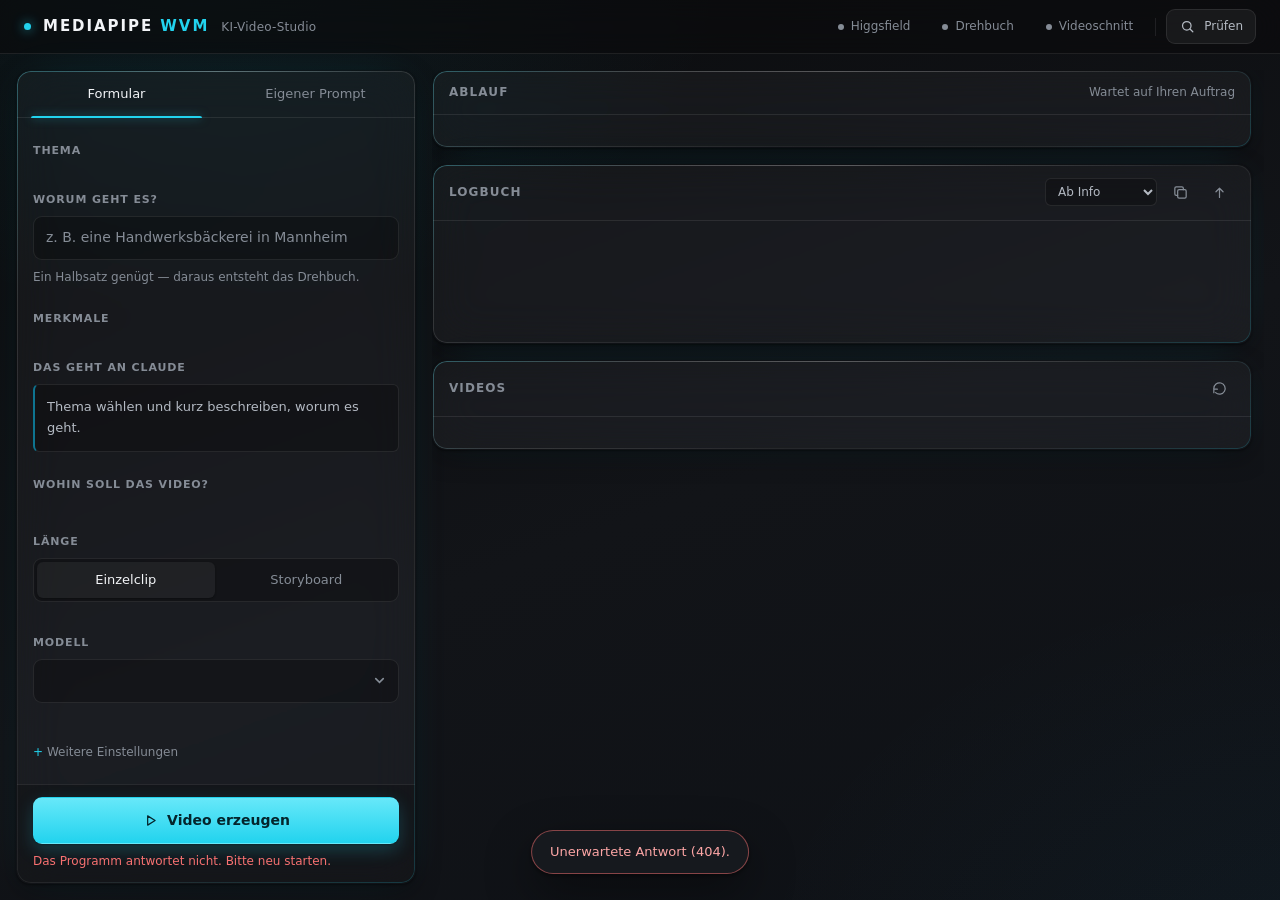
==== templates/index.html @ 17331c41 "Startbild kommt am Videomodell an, Hochformat bleibt Hochformat Der zweite Kundenlauf brach ab, weil" ====
<!doctype html>
<html lang="de">
<head>
<meta charset="utf-8">
<meta name="viewport" content="width=device-width, initial-scale=1">
<title>MEDIAPIPE WVM — KI-Video-Studio</title>
<link rel="stylesheet" href="/static/css/app.css">
</head>
<body>

<!-- Iconsatz: ein Set, einheitliche Strichstärke, 24×24. Inline eingebettet, damit
     keine einzige Datei von außen nachgeladen werden muss. -->
<svg width="0" height="0" style="position:absolute" aria-hidden="true" focusable="false">
  <defs>
    <g id="i-briefing"><path d="M7 4h7l5 5v11a1 1 0 0 1-1 1H7a1 1 0 0 1-1-1V5a1 1 0 0 1 1-1Z"/><path d="M14 4v5h5"/><path d="M9 13h6M9 17h4"/></g>
    <g id="i-claude"><path d="M12 3.5 13.9 9l5.6 1.9-5.6 1.9L12 18.4l-1.9-5.6L4.5 10.9 10.1 9 12 3.5Z"/><path d="M18.5 4.5v3M20 6h-3"/></g>
    <g id="i-bild"><rect x="3.5" y="5" width="17" height="14" rx="2"/><circle cx="9" cy="10" r="1.6"/><path d="m4 17 4.5-4.2a1.6 1.6 0 0 1 2.2 0L15 17"/><path d="m13.5 14.5 1.8-1.7a1.6 1.6 0 0 1 2.2 0L20 15"/></g>
    <g id="i-film"><rect x="3" y="5" width="18" height="14" rx="2"/><path d="M8 5v14M16 5v14M3 12h18M3 8.5h5M3 15.5h5M16 8.5h5M16 15.5h5"/></g>
    <g id="i-ausgabe"><path d="M4 7.5A1.5 1.5 0 0 1 5.5 6h4l2 2.5h7A1.5 1.5 0 0 1 20 10v7.5a1.5 1.5 0 0 1-1.5 1.5h-13A1.5 1.5 0 0 1 4 17.5v-10Z"/><path d="m10 13.5 1.8 1.8 3.4-3.6"/></g>
    <g id="i-play"><path d="M8 5.5v13l10.5-6.5L8 5.5Z"/></g>
    <g id="i-pfeil"><path d="M5 12h13M13 7l5 5-5 5"/></g>
    <g id="i-download"><path d="M12 4v10M8 11l4 4 4-4M5 19h14"/></g>
    <g id="i-ordner"><path d="M4 7.5A1.5 1.5 0 0 1 5.5 6h4l2 2.5h7A1.5 1.5 0 0 1 20 10v7.5a1.5 1.5 0 0 1-1.5 1.5h-13A1.5 1.5 0 0 1 4 17.5v-10Z"/></g>
    <g id="i-muell"><path d="M5 7h14M10 7V5.5A1.5 1.5 0 0 1 11.5 4h1A1.5 1.5 0 0 1 14 5.5V7"/><path d="M6.5 7 7.4 19a1.5 1.5 0 0 0 1.5 1.4h6.2a1.5 1.5 0 0 0 1.5-1.4L17.5 7"/><path d="M10.5 11v5M13.5 11v5"/></g>
    <g id="i-stift"><path d="M4 20h4L19 9a2.1 2.1 0 0 0-3-3L5 17v3Z"/><path d="m14.5 7.5 2 2"/></g>
    <g id="i-stopp"><rect x="6.5" y="6.5" width="11" height="11" rx="1.6"/></g>
    <g id="i-lupe"><circle cx="11" cy="11" r="6"/><path d="m15.5 15.5 4 4"/></g>
    <g id="i-haken"><path d="m5 12.5 4.5 4.5L19 7"/></g>
    <g id="i-kopieren"><rect x="8" y="8" width="12" height="12" rx="2"/><path d="M16 8V6a2 2 0 0 0-2-2H6a2 2 0 0 0-2 2v8a2 2 0 0 0 2 2h2"/></g>
    <g id="i-neu"><path d="M4 12a8 8 0 1 1 2.5 5.8"/><path d="M4 18v-5h5"/></g>
    <g id="i-schliessen"><path d="m7 7 10 10M17 7 7 17"/></g>
    <g id="i-schluessel"><circle cx="8" cy="12" r="4"/><path d="M12 12h8M17.5 12v3M20 12v2.5"/></g>
  </defs>
</svg>

<header class="kopf">
  <div class="kopf-marke">
    <span class="kopf-punkt" aria-hidden="true"></span>
    <h1>MEDIAPIPE <span>WVM</span></h1>
    <span class="kopf-untertitel">KI-Video-Studio</span>
  </div>
  <div class="kopf-status">
    <button class="lampe" id="lampe-higgsfield" type="button">
      <span class="lampe-punkt"></span><span id="lampe-higgsfield-text">Higgsfield</span>
    </button>
    <button class="lampe" id="lampe-claude" type="button">
      <span class="lampe-punkt"></span>Drehbuch
    </button>
    <button class="lampe" id="lampe-ffmpeg" type="button">
      <span class="lampe-punkt"></span>Videoschnitt
    </button>
    <span class="kopf-trenner" aria-hidden="true"></span>
    <button class="knopf knopf-leise knopf-abo" id="btn-abo" type="button" hidden>
      <svg class="icon" viewBox="0 0 24 24"><use href="#i-schluessel"/></svg>
      <span id="abo-text">Abo verbinden</span>
    </button>
    <button class="knopf knopf-leise" id="btn-selbsttest" type="button">
      <svg class="icon" viewBox="0 0 24 24"><use href="#i-lupe"/></svg>Prüfen
    </button>
    <button class="knopf knopf-leise knopf-aktualisierung" id="btn-aktualisierung"
            type="button" data-zustand="unbekannt" hidden>
      <svg class="icon" viewBox="0 0 24 24"><use href="#i-neu"/></svg>
      <span id="aktualisierung-text">Update</span>
    </button>
  </div>
</header>

<main class="raster">

  <!-- ══ Links: Briefing ══════════════════════════════════════════════════ -->
  <section class="spalte-links" aria-label="Briefing">
    <div class="glas glas-hoch">
      <div class="reiter" role="tablist" aria-label="Eingabeart">
        <button class="reiter-knopf ist-an" id="reiter-formular" role="tab"
                aria-selected="true" aria-controls="feld-formular">Formular</button>
        <button class="reiter-knopf" id="reiter-frei" role="tab"
                aria-selected="false" aria-controls="feld-frei">Eigener Prompt</button>
      </div>

      <div class="rollbereich">

        <!-- ── Formular ── -->
        <div id="feld-formular" role="tabpanel" aria-labelledby="reiter-formular">
          <fieldset class="feldgruppe">
            <legend>Thema</legend>
            <div class="themen" id="themen" role="radiogroup" aria-label="Thema"></div>
          </fieldset>

          <fieldset class="feldgruppe">
            <legend><label for="betreff">Worum geht es?</label></legend>
            <input type="text" id="betreff" class="eingabe" autocomplete="off"
                   placeholder="z. B. eine Handwerksbäckerei in Mannheim">
            <p class="hinweis">Ein Halbsatz genügt — daraus entsteht das Drehbuch.</p>
          </fieldset>

          <div id="zusatzfelder"></div>

          <fieldset class="feldgruppe">
            <legend>Merkmale</legend>
            <div id="argumentgruppen"></div>
          </fieldset>

          <fieldset class="feldgruppe">
            <legend>Das geht an Claude</legend>
            <p class="vorschau" id="briefing-vorschau">Thema wählen und kurz beschreiben,
              worum es geht.</p>
          </fieldset>
        </div>

        <!-- ── Eigener Prompt ── -->
        <div id="feld-frei" role="tabpanel" aria-labelledby="reiter-frei" hidden>
          <fieldset class="feldgruppe">
            <legend><label for="freitext">Ihr Prompt</label></legend>
            <textarea id="freitext" class="eingabe eingabe-flaeche" rows="10"
              placeholder="Beschreiben Sie die Szene so genau wie möglich — Motiv, Licht, Kamera, Stimmung."></textarea>
            <p class="hinweis"><span id="freitext-zaehler">0</span> Zeichen</p>
          </fieldset>

          <fieldset class="feldgruppe">
            <label class="schalter">
              <input type="checkbox" id="woertlich">
              <span class="schalter-spur"><span class="schalter-knauf"></span></span>
              <span class="schalter-text">Wörtlich verwenden
                <em>Ohne Häkchen arbeitet Claude Ihren Prompt zu einem Profi-Prompt aus.</em></span>
            </label>
          </fieldset>
        </div>

        <!-- ── Gemeinsame Einstellungen ── -->
        <fieldset class="feldgruppe">
          <legend>Wohin soll das Video?</legend>
          <div class="ziele" id="ziele" role="radiogroup" aria-label="Zielplattform"></div>
          <p class="hinweis" id="ziel-hinweis"></p>
        </fieldset>

        <fieldset class="feldgruppe">
          <legend>Länge</legend>
          <div class="segment" role="radiogroup" aria-label="Art des Videos">
            <button class="segment-knopf ist-an" type="button" data-laenge="einzel"
                    role="radio" aria-checked="true">Einzelclip</button>
            <button class="segment-knopf" type="button" data-laenge="story"
                    role="radio" aria-checked="false">Storyboard</button>
          </div>
          <div id="story-regler" hidden>
            <label class="regler-zeile" for="szenen">
              <span>Szenen</span><output id="szenen-wert">5</output>
            </label>
            <input type="range" id="szenen" min="2" max="12" value="5" class="regler">
          </div>
          <p class="hinweis" id="laenge-hinweis"></p>
        </fieldset>

        <fieldset class="feldgruppe">
          <legend><label for="videomodell">Modell</label></legend>
          <select id="videomodell" class="eingabe"></select>
          <p class="hinweis" id="modell-hinweis"></p>
        </fieldset>

        <details class="mehr">
          <summary>Weitere Einstellungen</summary>
          <fieldset class="feldgruppe">
            <legend><label for="verhaeltnis">Bildformat</label></legend>
            <select id="verhaeltnis" class="eingabe">
              <option value="16:9">16:9 — Breitbild</option>
              <option value="9:16">9:16 — Hochformat</option>
              <option value="1:1">1:1 — Quadrat</option>
              <option value="4:3">4:3</option>
              <option value="3:4">3:4</option>
            </select>
          </fieldset>
          <fieldset class="feldgruppe">
            <legend><label for="clipdauer">Sekunden je Szene</label></legend>
            <select id="clipdauer" class="eingabe"></select>
          </fieldset>
          <fieldset class="feldgruppe">
            <legend>Direkt mit erzeugen</legend>
            <div class="haken-reihe" id="formatwahl"></div>
            <p class="hinweis">Alles Übrige lässt sich später per Klick nachziehen.</p>
          </fieldset>
          <fieldset class="feldgruppe">
            <label class="schalter">
              <input type="checkbox" id="weich" checked>
              <span class="schalter-spur"><span class="schalter-knauf"></span></span>
              <span class="schalter-text">Weiche Übergänge
                <em>Szenen ineinander blenden statt hart schneiden.</em></span>
            </label>
          </fieldset>
        </details>
      </div>

      <div class="startleiste">
        <button class="knopf knopf-haupt" id="btn-start" type="button">
          <svg class="icon" viewBox="0 0 24 24"><use href="#i-play"/></svg>
          <span>Video erzeugen</span>
        </button>
        <button class="knopf knopf-abbruch" id="btn-abbruch" type="button" hidden>
          <svg class="icon" viewBox="0 0 24 24"><use href="#i-stopp"/></svg>
          <span>Abbrechen</span>
        </button>
        <p class="startzeile" id="startzeile">Bereit.</p>
        <div class="reihe" id="reihe" hidden></div>
      </div>
    </div>
  </section>

  <!-- ══ Rechts: Ablauf, Logbuch, Videos ══════════════════════════════════ -->
  <section class="spalte-rechts">

    <div class="glas ablauf-glas">
      <div class="glas-kopf">
        <h2>Ablauf</h2>
        <span class="glas-kopf-notiz" id="ablauf-notiz">Wartet auf Ihren Auftrag</span>
      </div>
      <div class="ablauf" id="ablauf"></div>
    </div>

    <div class="glas log-glas" id="log-glas">
      <div class="glas-kopf">
        <h2>Logbuch</h2>
        <div class="glas-kopf-werkzeuge">
          <select id="log-ebene" class="mini-wahl" aria-label="Ebene der Meldungen">
            <option value="">Alles</option>
            <option value="info" selected>Ab Info</option>
            <option value="warnung">Ab Warnung</option>
            <option value="fehler">Nur Fehler</option>
          </select>
          <button class="knopf knopf-mini" id="btn-log-kopieren" type="button"
                  title="Logbuch in die Zwischenablage kopieren">
            <svg class="icon" viewBox="0 0 24 24"><use href="#i-kopieren"/></svg>
          </button>
          <button class="knopf knopf-mini klapp-knopf" id="btn-log-klappen" type="button"
                  aria-expanded="true" title="Logbuch ein- und ausklappen">
            <svg class="icon" viewBox="0 0 24 24"><use href="#i-pfeil"/></svg>
          </button>
        </div>
      </div>
      <ol class="log" id="log" aria-live="polite" aria-relevant="additions"></ol>
    </div>

    <div class="glas biblio-glas">
      <div class="glas-kopf">
        <h2>Videos</h2>
        <div class="glas-kopf-werkzeuge">
          <span class="glas-kopf-notiz" id="biblio-notiz"></span>
          <button class="knopf knopf-mini" id="btn-biblio-neu" type="button"
                  title="Ordner neu einlesen">
            <svg class="icon" viewBox="0 0 24 24"><use href="#i-neu"/></svg>
          </button>
        </div>
      </div>
      <div class="biblio" id="biblio"></div>
    </div>

  </section>
</main>

<dialog class="schau" id="schau">
  <div class="schau-kopf">
    <h3 id="schau-titel">Video</h3>
    <button class="knopf knopf-mini" id="btn-schau-zu" type="button" aria-label="Schließen">
      <svg class="icon" viewBox="0 0 24 24"><use href="#i-schliessen"/></svg>
    </button>
  </div>
  <video id="schau-video" controls playsinline preload="metadata"></video>
  <div class="schau-posting" id="schau-posting" hidden></div>
  <div class="schau-fuss" id="schau-fuss"></div>
</dialog>

<div class="meldung" id="meldung" role="status" aria-live="polite" hidden></div>

<script src="/static/js/kern.js"></script>
<script src="/static/js/formular.js"></script>
<script src="/static/js/ablauf.js"></script>
<script src="/static/js/logbuch.js"></script>
<script src="/static/js/bibliothek.js"></script>
<script src="/static/js/aktualisierung.js"></script>
<script src="/static/js/abo.js"></script>
<script src="/static/js/start.js"></script>
</body>
</html>
---- static/css/app.css ----
/* ═══════════════════════════════════════════════════════════════════════════
   MEDIAPIPE WVM — Gestaltung

   Haltung: ruhig, dunkel, technisch. Eine Akzentfarbe (Cyan), sonst getönte
   Neutralwerte. Der Bildschirm gehört den Videos, nicht der Oberfläche.

   Aufbau
     1  Tokens          alle Werte an einer Stelle
     2  Grundlagen
     3  Bausteine       Knöpfe, Felder, Schalter
     4  Kopfzeile
     5  Raster
     6  Briefing links
     7  Ablauf          Blöcke, Schein, wandernde Punkte
     8  Logbuch
     9  Videos
    10  Fenster & Meldungen
    11  Anpassungen     schmale Fenster, reduzierte Bewegung
   ═══════════════════════════════════════════════════════════════════════════ */

/* ── 1  Tokens ───────────────────────────────────────────────────────────── */
:root {
  /* Flächen — leicht ins Blaue getönt, nie neutrales Grau */
  --grund-0: #0A0B0D;
  --grund-1: #121418;
  --grund-2: #171A1F;

  --glas: rgba(255, 255, 255, .038);
  --glas-hell: rgba(255, 255, 255, .055);
  --rand: rgba(255, 255, 255, .085);
  --rand-hell: rgba(255, 255, 255, .14);

  /* Schrift */
  --text: #F2F4F7;
  --text-2: #B4BAC3;
  --text-3: #858C96;

  /* Akzent und Zustände */
  --akzent: #22D3EE;
  --akzent-2: #67E8F9;
  --akzent-tief: #0E7490;
  --akzent-schwach: rgba(34, 211, 238, .14);
  --erfolg: #34D399;
  --warnung: #FBBF24;
  --fehler: #F87171;

  /* Abstände — feste Skala, keine krummen Werte */
  --a1: 4px;  --a2: 8px;  --a3: 12px; --a4: 16px;
  --a5: 24px; --a6: 32px; --a7: 48px; --a8: 72px;

  --rund: 14px;
  --rund-klein: 9px;
  --rund-mini: 6px;

  /* Schatten: mehrschichtig und weich, nie ein harter Schlagschatten */
  --schatten: 0 1px 2px rgba(0,0,0,.4), 0 8px 24px rgba(0,0,0,.32);
  --schatten-hoch: 0 2px 4px rgba(0,0,0,.45), 0 18px 48px rgba(0,0,0,.42);

  --takt: 180ms;
  --kurve: cubic-bezier(.22, .61, .36, 1);

  /* Auf Windows sind die Segoe-Schnitte vorhanden und wirken nativ — und sie
     laden augenblicklich, weil nichts nachgeladen werden muss. */
  --schrift: "Segoe UI Variable Text", "Segoe UI", system-ui, -apple-system, sans-serif;
  --schrift-titel: "Segoe UI Variable Display", "Segoe UI Semibold", var(--schrift);
  --schrift-fest: "Cascadia Mono", "Cascadia Code", Consolas, "SF Mono", monospace;
}

/* ── 2  Grundlagen ───────────────────────────────────────────────────────── */
*, *::before, *::after { box-sizing: border-box; }

html, body { height: 100%; }

body {
  margin: 0;
  font-family: var(--schrift);
  font-size: 14px;
  line-height: 1.55;
  color: var(--text);
  background: var(--grund-0);
  -webkit-font-smoothing: antialiased;
  overflow: hidden;               /* gerollt wird in den Bereichen, nicht in der Seite */
}

/* Der Hintergrund: zwei sehr weiche Lichtquellen über dem Verlauf. Sie geben
   Tiefe, ohne dass irgendwo ein Farbverlauf als solcher auffällt. */
body::before {
  content: "";
  position: fixed;
  inset: 0;
  z-index: -1;
  background:
    radial-gradient(900px 600px at 15% -5%, rgba(34,211,238,.07), transparent 60%),
    radial-gradient(1000px 700px at 105% 110%, rgba(56,189,248,.05), transparent 60%),
    linear-gradient(160deg, var(--grund-0) 0%, var(--grund-1) 55%, #0E1116 100%);
}

h1, h2, h3 { font-family: var(--schrift-titel); margin: 0; font-weight: 600; }

button, input, select, textarea { font: inherit; color: inherit; }

/* Muss sein: die Knöpfe setzen `display: inline-flex`, und das gewinnt sonst gegen
   die eingebaute Regel für [hidden] — der Abbrechen-Knopf wäre dauerhaft sichtbar. */
[hidden] { display: none !important; }

:focus-visible {
  outline: 2px solid var(--akzent);
  outline-offset: 2px;
  border-radius: var(--rund-mini);
}
:focus:not(:focus-visible) { outline: none; }

.icon {
  width: 17px; height: 17px;
  flex: 0 0 auto;
  fill: none;
  stroke: currentColor;
  stroke-width: 1.75;
  stroke-linecap: round;
  stroke-linejoin: round;
}

/* Rollbalken bleiben im Bild, statt hell hervorzustechen */
::-webkit-scrollbar { width: 9px; height: 9px; }
::-webkit-scrollbar-track { background: transparent; }
::-webkit-scrollbar-thumb {
  background: rgba(255,255,255,.09);
  border-radius: 99px;
  border: 2px solid transparent;
  background-clip: content-box;
}
::-webkit-scrollbar-thumb:hover { background: rgba(255,255,255,.16); background-clip: content-box; }

/* ── 3  Bausteine ────────────────────────────────────────────────────────── */

.glas {
  position: relative;
  background: var(--glas);
  /* Der Rand ist durchsichtig: gezeichnet wird er vom Verlauf in ::before. Ohne diese
     Reserve würde die Kante um einen Pixel springen, sobald der Verlauf aufliegt. */
  border: 1px solid transparent;
  border-radius: var(--rund);
  backdrop-filter: blur(22px) saturate(120%);
  background-clip: padding-box;
  /* Zwei Schichten Schatten für die Tiefe, dazu ein sehr schwaches farbiges Bodenlicht —
     wie ein LED-Streifen hinter einem Monitor. Kaum bewusst wahrnehmbar, aber die Boxen
     lösen sich damit sichtbar vom Hintergrund. */
  box-shadow: var(--schatten), 0 0 42px -14px rgba(34, 211, 238, .16);
  overflow: hidden;
}

/* LED-Rand: ein Verlauf, der nur den einen Pixel Rahmen ausfüllt.
   Umgesetzt über zwei Masken, von denen die innere ausgestanzt wird — anders lässt sich
   ein Rahmen mit Farbverlauf nicht sauber zeichnen. Oben links glimmt es kühl an, unten
   rechts klingt es aus; dazwischen bleibt es fast neutral, damit nichts nach Neonreklame
   aussieht. */
.glas::before {
  content: "";
  position: absolute;
  inset: 0;
  z-index: 1;
  border-radius: inherit;
  padding: 1px;
  background: linear-gradient(148deg,
      rgba(103, 232, 249, .34) 0%,
      rgba(255, 255, 255, .13) 22%,
      rgba(255, 255, 255, .05) 52%,
      rgba(255, 255, 255, .07) 78%,
      rgba(34, 211, 238, .20) 100%);
  -webkit-mask: linear-gradient(#000 0 0) content-box, linear-gradient(#000 0 0);
  -webkit-mask-composite: xor;
  mask: linear-gradient(#000 0 0) content-box, linear-gradient(#000 0 0);
  mask-composite: exclude;
  pointer-events: none;
}

/* Feiner Lichtsaum an der Oberkante — der Trick, der Glas wie Glas wirken lässt */
.glas::after {
  content: "";
  position: absolute;
  inset: 0 0 auto 0;
  z-index: 2;
  height: 1px;
  background: linear-gradient(90deg, transparent 8%, rgba(255,255,255,.22) 50%,
                              transparent 92%);
  pointer-events: none;
}

.glas-kopf {
  display: flex;
  align-items: center;
  justify-content: space-between;
  gap: var(--a3);
  padding: var(--a3) var(--a4);
  border-bottom: 1px solid var(--rand);
  flex: 0 0 auto;
}
.glas-kopf h2 {
  font-size: 12px;
  letter-spacing: .09em;
  text-transform: uppercase;
  color: var(--text-3);
  font-weight: 600;
}
.glas-kopf-notiz {
  font-size: 12px;
  color: var(--text-3);
  font-variant-numeric: tabular-nums;
}
.glas-kopf-werkzeuge { display: flex; align-items: center; gap: var(--a2); }

/* Knöpfe */
.knopf {
  display: inline-flex;
  align-items: center;
  justify-content: center;
  gap: var(--a2);
  padding: 9px 14px;
  border: 1px solid var(--rand);
  border-radius: var(--rund-klein);
  background: var(--glas-hell);
  color: var(--text);
  font-size: 13px;
  font-weight: 500;
  cursor: pointer;
  transition: background var(--takt) var(--kurve),
              border-color var(--takt) var(--kurve),
              transform var(--takt) var(--kurve),
              opacity var(--takt) var(--kurve);
}
.knopf:hover:not(:disabled) { background: rgba(255,255,255,.09); border-color: var(--rand-hell); }
.knopf:active:not(:disabled) { transform: translateY(1px); }
.knopf:disabled { opacity: .42; cursor: not-allowed; }

.knopf-haupt {
  flex: 1;
  padding: 12px 18px;
  font-size: 14px;
  font-weight: 600;
  color: #04252C;
  background: linear-gradient(180deg, var(--akzent-2), var(--akzent));
  border-color: transparent;
  box-shadow: 0 1px 2px rgba(0,0,0,.3), 0 6px 18px rgba(34,211,238,.22);
}
.knopf-haupt:hover:not(:disabled) {
  background: linear-gradient(180deg, #8AEDFB, var(--akzent-2));
  border-color: transparent;
}
.knopf-haupt:disabled { box-shadow: none; }

.knopf-abbruch { flex: 1; color: var(--fehler); border-color: rgba(248,113,113,.3); }
.knopf-abbruch:hover:not(:disabled) { background: rgba(248,113,113,.12); border-color: rgba(248,113,113,.5); }

.knopf-leise { padding: 7px 12px; font-size: 12px; color: var(--text-2); }

/* Aktualisierungsknopf: grün, solange alles aktuell ist; gelb mit Anzahl, sobald
   etwas bereitliegt. Die Farbe ist die eigentliche Botschaft — man soll im Vorbeigehen
   erkennen, ob Handlungsbedarf besteht, ohne den Text zu lesen. */
.knopf-aktualisierung[data-zustand="aktuell"] {
  color: #7BE3BC;
  border-color: rgba(52, 211, 153, .32);
  background: rgba(52, 211, 153, .09);
}
.knopf-aktualisierung[data-zustand="aktuell"]:hover:not(:disabled) {
  background: rgba(52, 211, 153, .16);
  border-color: rgba(52, 211, 153, .5);
}
.knopf-aktualisierung[data-zustand="verfuegbar"] {
  color: #FBD46A;
  border-color: rgba(251, 191, 36, .42);
  background: rgba(251, 191, 36, .12);
  animation: pochen 2.6s ease-in-out infinite;
}
.knopf-aktualisierung[data-zustand="verfuegbar"]:hover:not(:disabled) {
  background: rgba(251, 191, 36, .2);
  border-color: rgba(251, 191, 36, .62);
}
.knopf-aktualisierung[data-zustand="unbekannt"],
.knopf-aktualisierung[data-zustand="nicht_moeglich"] { color: var(--text-3); }
.knopf-aktualisierung[data-laeuft="ja"] .icon { animation: drehen 1.1s linear infinite; }

@keyframes pochen {
  0%, 100% { box-shadow: 0 0 0 0 rgba(251, 191, 36, 0); }
  50%      { box-shadow: 0 0 14px -2px rgba(251, 191, 36, .45); }
}
@keyframes drehen { to { transform: rotate(360deg); } }

/* Abo-Anmeldung: taucht nur auf, wenn sie gebraucht wird. Cyan, weil sie zum
   Videoweg gehört — nicht grün oder gelb, das ist dem Aktualisieren vorbehalten. */
.knopf-abo[data-zustand="offen"] {
  color: var(--akzent-2);
  border-color: rgba(34, 211, 238, .4);
  background: var(--akzent-schwach);
}
.knopf-abo[data-zustand="offen"]:hover:not(:disabled) {
  background: rgba(34, 211, 238, .2);
  border-color: rgba(34, 211, 238, .6);
}
.knopf-abo[data-zustand="verbunden"] {
  color: #7BE3BC;
  border-color: rgba(52, 211, 153, .3);
  background: rgba(52, 211, 153, .08);
}
.knopf-abo[data-zustand="wartet"] { color: var(--warnung); }
.knopf-abo[data-zustand="wartet"] .icon { animation: drehen 1.4s linear infinite; }

/* Fenster der Abo-Anmeldung */
.abo-fenster { width: min(620px, 92vw); }
.abo-inhalt { padding: var(--a5); display: flex; flex-direction: column; gap: var(--a3); }
.abo-inhalt p { margin: 0; line-height: 1.6; }
.abo-adresse {
  padding: var(--a3);
  background: rgba(0,0,0,.32);
  border: 1px solid var(--rand);
  border-radius: var(--rund-mini);
  max-height: 96px;
  overflow: auto;
}
.abo-adresse code {
  font-family: var(--schrift-fest);
  font-size: 11.5px;
  color: var(--text-2);
  word-break: break-all;
}
.abo-knoepfe { display: flex; gap: var(--a2); flex-wrap: wrap; }
.abo-knoepfe .knopf { text-decoration: none; }
.abo-warten {
  color: var(--akzent);
  font-size: 13px;
  animation: atmen 2.4s ease-in-out infinite;
}

.knopf-mini {
  padding: 6px;
  color: var(--text-3);
  background: transparent;
  border-color: transparent;
}
.knopf-mini:hover:not(:disabled) { color: var(--text); background: var(--glas-hell); }

/* Eingabefelder */
.eingabe {
  width: 100%;
  padding: 10px 12px;
  background: rgba(0,0,0,.24);
  border: 1px solid var(--rand);
  border-radius: var(--rund-klein);
  color: var(--text);
  transition: border-color var(--takt) var(--kurve), background var(--takt) var(--kurve);
}
.eingabe::placeholder { color: var(--text-3); }
.eingabe:hover { border-color: var(--rand-hell); }
.eingabe:focus { outline: none; border-color: var(--akzent); background: rgba(0,0,0,.34); }
.eingabe-flaeche { resize: vertical; min-height: 130px; line-height: 1.6; }

select.eingabe {
  appearance: none;
  padding-right: 34px;
  background-image: url("data:image/svg+xml,%3Csvg xmlns='http://www.w3.org/2000/svg' viewBox='0 0 16 16' fill='none' stroke='%23858C96' stroke-width='1.75' stroke-linecap='round'%3E%3Cpath d='m4 6 4 4 4-4'/%3E%3C/svg%3E");
  background-repeat: no-repeat;
  background-position: right 11px center;
  background-size: 15px;
  cursor: pointer;
}
select.eingabe option { background: var(--grund-2); color: var(--text); }

.mini-wahl {
  padding: 5px 8px;
  font-size: 12px;
  background: rgba(0,0,0,.24);
  border: 1px solid var(--rand);
  border-radius: var(--rund-mini);
  color: var(--text-2);
  cursor: pointer;
}
.mini-wahl option { background: var(--grund-2); }

.feldgruppe { border: 0; padding: 0; margin: 0 0 var(--a5) 0; }
.feldgruppe legend {
  padding: 0 0 var(--a2) 0;
  font-size: 11px;
  font-weight: 600;
  letter-spacing: .08em;
  text-transform: uppercase;
  color: var(--text-3);
}
.feldgruppe legend label { cursor: pointer; }

.hinweis { margin: var(--a2) 0 0; font-size: 12px; color: var(--text-3); line-height: 1.5; }

.vorschau {
  margin: 0;
  padding: var(--a3);
  background: rgba(0,0,0,.24);
  border: 1px solid var(--rand);
  border-left: 2px solid var(--akzent-tief);
  border-radius: var(--rund-mini);
  font-size: 13px;
  line-height: 1.6;
  color: var(--text-2);
}

/* Schiebeschalter */
.schalter { display: flex; align-items: flex-start; gap: var(--a3); cursor: pointer; }
.schalter input { position: absolute; opacity: 0; width: 0; height: 0; }
.schalter-spur {
  flex: 0 0 auto;
  width: 38px; height: 22px;
  margin-top: 1px;
  background: rgba(255,255,255,.1);
  border: 1px solid var(--rand);
  border-radius: 99px;
  transition: background var(--takt) var(--kurve);
}
.schalter-knauf {
  display: block;
  width: 16px; height: 16px;
  margin: 2px;
  background: var(--text-3);
  border-radius: 50%;
  transition: transform var(--takt) var(--kurve), background var(--takt) var(--kurve);
}
.schalter input:checked + .schalter-spur { background: var(--akzent-schwach); border-color: rgba(34,211,238,.4); }
.schalter input:checked + .schalter-spur .schalter-knauf { transform: translateX(16px); background: var(--akzent); }
.schalter input:focus-visible + .schalter-spur { outline: 2px solid var(--akzent); outline-offset: 2px; }
.schalter-text { font-size: 13px; line-height: 1.45; }
.schalter-text em { display: block; margin-top: 2px; font-size: 12px; font-style: normal; color: var(--text-3); }

/* Segmentwahl */
.segment {
  display: grid;
  grid-template-columns: 1fr 1fr;
  gap: 3px;
  padding: 3px;
  background: rgba(0,0,0,.26);
  border: 1px solid var(--rand);
  border-radius: var(--rund-klein);
}
.segment-knopf {
  padding: 8px;
  border: 0;
  border-radius: var(--rund-mini);
  background: transparent;
  color: var(--text-3);
  font-size: 13px;
  font-weight: 500;
  cursor: pointer;
  transition: background var(--takt) var(--kurve), color var(--takt) var(--kurve);
}
.segment-knopf:hover { color: var(--text-2); }
.segment-knopf.ist-an { background: var(--glas-hell); color: var(--text); box-shadow: 0 1px 2px rgba(0,0,0,.3); }

/* Regler */
.regler-zeile {
  display: flex; justify-content: space-between; align-items: baseline;
  margin: var(--a4) 0 var(--a2);
  font-size: 13px; color: var(--text-2);
}
.regler-zeile output { font-variant-numeric: tabular-nums; font-weight: 600; color: var(--akzent); }
.regler {
  width: 100%; height: 4px;
  appearance: none;
  background: rgba(255,255,255,.1);
  border-radius: 99px;
  cursor: pointer;
}
.regler::-webkit-slider-thumb {
  appearance: none;
  width: 17px; height: 17px;
  background: var(--akzent);
  border: 3px solid var(--grund-1);
  border-radius: 50%;
  box-shadow: 0 0 0 1px rgba(34,211,238,.45);
  transition: transform var(--takt) var(--kurve);
}
.regler::-webkit-slider-thumb:hover { transform: scale(1.14); }

/* Auswahlkästchen */
.haken-reihe { display: flex; flex-wrap: wrap; gap: var(--a2); }
.haken {
  display: inline-flex; align-items: center; gap: 7px;
  padding: 7px 11px;
  background: rgba(0,0,0,.22);
  border: 1px solid var(--rand);
  border-radius: 99px;
  font-size: 12.5px;
  color: var(--text-2);
  cursor: pointer;
  transition: all var(--takt) var(--kurve);
}
.haken:hover { border-color: var(--rand-hell); color: var(--text); }
.haken input { position: absolute; opacity: 0; width: 0; height: 0; }
.haken-punkt {
  width: 13px; height: 13px;
  border: 1.5px solid var(--text-3);
  border-radius: 4px;
  transition: all var(--takt) var(--kurve);
}
.haken input:checked ~ .haken-punkt {
  background: var(--akzent); border-color: var(--akzent);
  box-shadow: inset 0 0 0 2px var(--grund-1);
}
.haken:has(input:checked) { border-color: rgba(34,211,238,.42); background: var(--akzent-schwach); color: var(--text); }
.haken:has(input:focus-visible) { outline: 2px solid var(--akzent); outline-offset: 2px; }

.mehr { margin-bottom: var(--a5); }
.mehr summary {
  padding: var(--a2) 0;
  font-size: 12px;
  color: var(--text-3);
  cursor: pointer;
  list-style: none;
  user-select: none;
}
.mehr summary::-webkit-details-marker { display: none; }
.mehr summary::before { content: "+ "; color: var(--akzent); }
.mehr[open] summary::before { content: "− "; }
.mehr summary:hover { color: var(--text-2); }
.mehr > .feldgruppe { margin-top: var(--a4); }

/* ── 4  Kopfzeile ────────────────────────────────────────────────────────── */
.kopf {
  display: flex; align-items: center; justify-content: space-between;
  gap: var(--a4);
  height: 54px;
  padding: 0 var(--a5);
  border-bottom: 1px solid var(--rand);
  background: rgba(10,11,13,.6);
  backdrop-filter: blur(20px);
}
.kopf-marke { display: flex; align-items: baseline; gap: var(--a3); }
.kopf-punkt {
  align-self: center;
  width: 7px; height: 7px;
  border-radius: 50%;
  background: var(--akzent);
  box-shadow: 0 0 12px rgba(34,211,238,.8);
}
.kopf-marke h1 {
  font-size: 15px;
  letter-spacing: .13em;
  font-weight: 600;
}
.kopf-marke h1 span { color: var(--akzent); }
.kopf-untertitel { font-size: 12px; color: var(--text-3); letter-spacing: .02em; }

.kopf-status { display: flex; align-items: center; gap: var(--a2); }

/* Trennt die drei Lämpchen (Zustand) von den Knöpfen (Handlung). Ohne die Linie
   stünde der Abo-Knopf mitten in der Ampelreihe und zerschnitte sie. */
.kopf-trenner {
  width: 1px; height: 18px;
  margin: 0 2px;
  background: var(--rand);
}

.lampe {
  display: inline-flex; align-items: center; gap: 7px;
  padding: 6px 11px;
  background: transparent;
  border: 1px solid transparent;
  border-radius: 99px;
  font-size: 12px;
  color: var(--text-3);
  cursor: pointer;
  transition: all var(--takt) var(--kurve);
}
.lampe:hover { background: var(--glas); border-color: var(--rand); color: var(--text-2); }
.lampe-punkt {
  width: 6px; height: 6px;
  border-radius: 50%;
  background: var(--text-3);
  transition: background var(--takt) var(--kurve), box-shadow var(--takt) var(--kurve);
}
.lampe[data-zustand="gut"] .lampe-punkt { background: var(--erfolg); box-shadow: 0 0 8px rgba(52,211,153,.6); }
.lampe[data-zustand="warnung"] .lampe-punkt { background: var(--warnung); box-shadow: 0 0 8px rgba(251,191,36,.55); }
.lampe[data-zustand="schlecht"] .lampe-punkt { background: var(--fehler); box-shadow: 0 0 8px rgba(248,113,113,.6); }
.lampe[data-zustand="gut"] { color: var(--text-2); }

/* ── 5  Raster ───────────────────────────────────────────────────────────── */
.raster {
  display: grid;
  grid-template-columns: minmax(360px, 400px) minmax(0, 1fr);
  gap: var(--a4);
  padding: var(--a4);
  height: calc(100vh - 54px);
}
.spalte-links { min-height: 0; display: flex; }

/* Die rechte Spalte rollt als Ganzes.
   Vorher lag hier ein Raster mit einer flexiblen letzten Zeile — bei kleinem Fenster
   blieben für die Videos nur noch 67 Pixel übrig, die Kacheln wurden auf einen Streifen
   zusammengedrückt und waren praktisch unsichtbar. Jetzt behalten alle drei Bereiche
   ihre natürliche Höhe, und was nicht hineinpasst, wird herangerollt. */
.spalte-rechts {
  min-height: 0; min-width: 0;
  display: flex;
  flex-direction: column;
  gap: var(--a4);
  overflow-y: auto;
  overflow-x: hidden;
  padding-right: 3px;          /* damit der Rollbalken keinen Rand überdeckt */
  scrollbar-gutter: stable;
}
.spalte-rechts > .glas { flex: 0 0 auto; }

/* ── 6  Briefing links ───────────────────────────────────────────────────── */
.glas-hoch { display: flex; flex-direction: column; width: 100%; min-height: 0; }

.reiter {
  display: grid; grid-template-columns: 1fr 1fr;
  border-bottom: 1px solid var(--rand);
  flex: 0 0 auto;
}
.reiter-knopf {
  position: relative;
  padding: 13px 8px;
  border: 0;
  background: transparent;
  color: var(--text-3);
  font-size: 13px; font-weight: 500;
  cursor: pointer;
  transition: color var(--takt) var(--kurve);
}
.reiter-knopf:hover { color: var(--text-2); }
.reiter-knopf.ist-an { color: var(--text); }
.reiter-knopf.ist-an::after {
  content: "";
  position: absolute; inset: auto 14px -1px 14px;
  height: 2px;
  background: var(--akzent);
  border-radius: 2px 2px 0 0;
  box-shadow: 0 0 10px rgba(34,211,238,.55);
}

.rollbereich { flex: 1 1 auto; min-height: 0; overflow-y: auto; padding: var(--a5) var(--a4) var(--a2); }

.themen { display: grid; grid-template-columns: repeat(3, 1fr); gap: var(--a2); }
.thema {
  display: flex; flex-direction: column; align-items: flex-start; gap: 5px;
  padding: 10px;
  background: rgba(0,0,0,.2);
  border: 1px solid var(--rand);
  border-radius: var(--rund-klein);
  color: var(--text-3);
  font-size: 11.5px;
  line-height: 1.3;
  text-align: left;
  cursor: pointer;
  transition: all var(--takt) var(--kurve);
}
.thema:hover { border-color: var(--rand-hell); color: var(--text-2); transform: translateY(-1px); }
.thema-symbol { font-size: 13px; color: var(--text-3); transition: color var(--takt) var(--kurve); }
.thema.ist-an {
  border-color: rgba(34,211,238,.45);
  background: var(--akzent-schwach);
  color: var(--text);
}
.thema.ist-an .thema-symbol { color: var(--akzent); }

/* Zielplattform — die erste Entscheidung, und die einzige, die alle anderen
   Einstellungen auf einmal setzt. Bewusst anders als die Themenkacheln: eine Reihe,
   vier gleichwertige Felder, damit sie nicht als zweites Themenraster gelesen wird. */
.ziele { display: grid; grid-template-columns: repeat(4, 1fr); gap: var(--a2); }
.ziel {
  display: flex; flex-direction: column; align-items: center; gap: 3px;
  padding: 9px 6px;
  background: rgba(0,0,0,.2);
  border: 1px solid var(--rand);
  border-radius: var(--rund-klein);
  color: var(--text-3);
  font-size: 11.5px;
  line-height: 1.25;
  text-align: center;
  cursor: pointer;
  transition: border-color var(--takt) var(--kurve), background var(--takt) var(--kurve),
              color var(--takt) var(--kurve), transform var(--takt) var(--kurve);
}
.ziel:hover { border-color: var(--rand-hell); color: var(--text-2); transform: translateY(-1px); }
.ziel:focus-visible { outline: 2px solid var(--akzent); outline-offset: 2px; }
/* Der Miniaturrahmen: 18 px hoch, die Breite ergibt sich aus dem Seitenverhältnis.
   Vier Zeichen (▲ ▮ ■ ▬) waren bei dieser Größe nicht auseinanderzuhalten — die Form
   selbst ist unmissverständlich. */
.ziel-rahmen {
  height: 18px;
  border: 1.5px solid var(--text-3);
  border-radius: 3px;
  transition: border-color var(--takt) var(--kurve);
}
.ziel-format {
  font-family: var(--schrift-fest);
  font-size: 10px;
  letter-spacing: .04em;
  color: var(--text-3);
  opacity: .8;
}
.ziel.ist-an {
  border-color: rgba(34,211,238,.45);
  background: var(--akzent-schwach);
  color: var(--text);
}
.ziel.ist-an .ziel-rahmen { border-color: var(--akzent); }
.ziel.ist-an .ziel-format { color: var(--akzent); opacity: 1; }

.argumentgruppe { margin-bottom: var(--a4); }
.argumentgruppe:last-child { margin-bottom: 0; }
.argumentgruppe-name {
  margin: 0 0 var(--a2);
  font-size: 11.5px;
  color: var(--text-3);
}

/* Posting-Text im Abspielfenster: Titel, Bildunterschrift, Hashtags — alles, was
   beim Hochladen gebraucht wird, an einer Stelle und mit einem Klick kopierbar. */
.schau-posting {
  margin: var(--a3) 0 0;
  padding: var(--a3);
  background: rgba(0,0,0,.26);
  border: 1px solid var(--rand);
  border-left: 2px solid var(--akzent-tief);
  border-radius: var(--rund-mini);
}
.schau-posting-kopf {
  display: flex; align-items: center; justify-content: space-between; gap: var(--a3);
  margin-bottom: var(--a2);
}
.schau-posting-name {
  font-size: 11px; font-weight: 600; letter-spacing: .08em;
  text-transform: uppercase; color: var(--text-3);
}
.schau-posting-text {
  margin: 0;
  font-size: 13px; line-height: 1.6; color: var(--text-2);
  white-space: pre-wrap;
}
.schau-posting-tags {
  margin: var(--a2) 0 0;
  font-family: var(--schrift-fest);
  font-size: 12px; line-height: 1.7; color: var(--akzent-2);
  word-break: break-word;
}

.startleiste {
  flex: 0 0 auto;
  display: flex; flex-wrap: wrap; align-items: center; gap: var(--a2);
  padding: var(--a3) var(--a4);
  border-top: 1px solid var(--rand);
  background: rgba(0,0,0,.22);
}
.startzeile {
  flex: 1 1 100%;
  margin: 0;
  font-size: 12px;
  color: var(--text-3);
  min-height: 18px;
}
.startzeile[data-art="fehler"] { color: var(--fehler); }
.startzeile[data-art="erfolg"] { color: var(--erfolg); }

/* Die Warteschlange: bewusst schmal und leise. Sie ist eine Auskunft, keine zweite
   Bedienoberfläche — wer sie braucht, sieht sie; wer nur ein Video macht, nie. */
.reihe { flex: 1 1 100%; display: flex; flex-direction: column; gap: var(--a1); }
.reihe-zeile {
  display: flex; align-items: center; gap: var(--a2);
  padding: 5px 8px;
  background: rgba(0,0,0,.24);
  border: 1px solid var(--rand);
  border-radius: var(--rund-mini);
  font-size: 12px;
  color: var(--text-3);
}
.reihe-platz {
  flex: 0 0 auto;
  min-width: 17px; height: 17px;
  display: grid; place-items: center;
  border-radius: 5px;
  background: var(--akzent-schwach);
  color: var(--akzent-2);
  font-family: var(--schrift-fest);
  font-size: 10px;
}
.reihe-titel {
  flex: 1 1 auto;
  overflow: hidden; text-overflow: ellipsis; white-space: nowrap;
  color: var(--text-2);
}

/* ── 7  Ablauf ───────────────────────────────────────────────────────────── */
.ablauf-glas { flex: 0 0 auto; }

/* Die fünf Blöcke passen sich immer in den Rahmen ein — kein seitliches Rollen.
   Dafür müssen sie schrumpfen dürfen (`min-width: 0`), und die Verbindungen dazwischen
   geben bei Enge zuerst nach. */
.ablauf {
  display: flex;
  align-items: stretch;
  gap: 0;
  padding: var(--a4);
  overflow: hidden;
}

.block {
  position: relative;
  flex: 1 1 0;
  min-width: 0;
  display: flex; flex-direction: column; align-items: center; gap: 9px;
  padding: var(--a3) 10px;
  border: 1px solid var(--rand);
  border-radius: var(--rund);
  background: rgba(0,0,0,.2);
  text-align: center;
  transition: border-color 320ms var(--kurve), background 320ms var(--kurve),
              transform 320ms var(--kurve);
}

/* Der Schein liegt HINTER der Glasbox — nicht als Rahmen darauf. Genau das
   unterscheidet ein ruhiges Leuchten von einem grellen Neonrand. */
.block::before {
  content: "";
  position: absolute;
  inset: -22px;
  z-index: -1;
  border-radius: 32px;
  background: radial-gradient(closest-side, rgba(34,211,238,.3), transparent 72%);
  opacity: 0;
  transition: opacity 420ms var(--kurve);
  pointer-events: none;
}

.block-symbol {
  display: grid; place-items: center;
  width: 42px; height: 42px;
  border: 1px solid var(--rand);
  border-radius: 12px;
  background: rgba(255,255,255,.045);
  color: var(--text-3);
  transition: color 320ms var(--kurve), border-color 320ms var(--kurve),
              background 320ms var(--kurve);
}
.block-symbol .icon { width: 21px; height: 21px; }

.block-name { font-size: 12.5px; font-weight: 600; color: var(--text-2); }
.block-notiz {
  font-size: 11px;
  color: var(--text-3);
  min-height: 15px;
  line-height: 1.35;
  overflow: hidden;
  display: -webkit-box;
  -webkit-line-clamp: 2;
  -webkit-box-orient: vertical;
}

.block-balken {
  width: 100%; height: 3px;
  margin-top: 2px;
  background: rgba(255,255,255,.08);
  border-radius: 99px;
  overflow: hidden;
  opacity: 0;
  transition: opacity var(--takt) var(--kurve);
}
.block-fuellung {
  height: 100%;
  width: 0;
  background: linear-gradient(90deg, var(--akzent-tief), var(--akzent));
  border-radius: 99px;
  transition: width 420ms var(--kurve);
}
.block-rest {
  font-size: 10.5px;
  color: var(--akzent);
  font-variant-numeric: tabular-nums;
  min-height: 14px;
  opacity: 0;
  transition: opacity var(--takt) var(--kurve);
}

/* Zustände */
.block[data-zustand="aktiv"] {
  border-color: rgba(34,211,238,.42);
  background: rgba(34,211,238,.05);
  transform: translateY(-2px);
}
.block[data-zustand="aktiv"]::before { opacity: 1; animation: atmen 3.2s ease-in-out infinite; }
.block[data-zustand="aktiv"] .block-symbol {
  color: var(--akzent);
  border-color: rgba(34,211,238,.42);
  background: rgba(34,211,238,.1);
}
.block[data-zustand="aktiv"] .block-name { color: var(--text); }
.block[data-zustand="aktiv"] .block-balken,
.block[data-zustand="aktiv"] .block-rest { opacity: 1; }

.block[data-zustand="fertig"] { border-color: rgba(52,211,153,.28); }
.block[data-zustand="fertig"] .block-symbol { color: var(--erfolg); border-color: rgba(52,211,153,.3); }
.block[data-zustand="fertig"] .block-name { color: var(--text-2); }

.block[data-zustand="fehler"] { border-color: rgba(248,113,113,.42); background: rgba(248,113,113,.05); }
.block[data-zustand="fehler"] .block-symbol { color: var(--fehler); border-color: rgba(248,113,113,.42); }
.block[data-zustand="fehler"] .block-notiz { color: var(--fehler); }

.block[data-zustand="uebersprungen"] { opacity: .42; }

@keyframes atmen {
  0%, 100% { opacity: .72; }
  50%      { opacity: 1; }
}

/* Verbindung mit wanderndem Punkt.
   Sie darf schrumpfen (bis auf 14 px), damit bei schmalem Fenster zuerst hier Platz
   gespart wird und die Blöcke selbst lesbar bleiben. */
.verbindung {
  position: relative;
  /* Ohne Außenabstand und mit kleiner Mindestbreite: die Verbindungen geben als Erste
     nach, wenn es eng wird. Vorher blieben durch die Ränder ein paar Pixel Überhang
     übrig — sichtbar wurde das zwar nicht, aber die Blöcke standen dann nicht mehr
     mittig unter ihrem Rahmen. */
  flex: 0 1 40px;
  min-width: 8px;
  align-self: center;
  height: 2px;
  background: rgba(255,255,255,.1);
  border-radius: 2px;
  overflow: visible;
}
.verbindung::after {          /* der Teil der Linie, der schon „genommen“ wurde */
  content: "";
  position: absolute; inset: 0 auto 0 0;
  width: 0;
  background: linear-gradient(90deg, var(--akzent-tief), var(--akzent));
  border-radius: 2px;
  transition: width 620ms var(--kurve);
}
.verbindung[data-genommen="ja"]::after { width: 100%; }

.punkt {
  position: absolute;
  top: 50%;
  left: 0;
  width: 7px; height: 7px;
  margin-top: -3.5px;
  border-radius: 50%;
  background: var(--akzent);
  box-shadow: 0 0 10px 2px rgba(34,211,238,.7);
  opacity: 0;
  will-change: left, opacity;
}
.punkt.wandert { animation: wandern 720ms var(--kurve) forwards; }

/* Der Lauf geht über `left` in Prozent, nicht über einen festen Pixelwert: die
   Verbindungen sind unterschiedlich breit, sobald sich das Fenster ändert, und ein
   fester Weg würde den Punkt daneben enden lassen. */
@keyframes wandern {
  0%   { left: 0;    transform: translateX(-50%) scale(.5); opacity: 0; }
  18%  { opacity: 1; }
  50%  { transform: translateX(-50%) scale(1); }
  82%  { opacity: 1; }
  100% { left: 100%; transform: translateX(-50%) scale(.5); opacity: 0; }
}

/* Vorschau des Startbilds im Bild-Block */
.block-vorschau {
  width: 100%;
  aspect-ratio: 16 / 9;
  margin-top: 2px;
  border-radius: var(--rund-mini);
  border: 1px solid var(--rand);
  object-fit: cover;
  background: rgba(0,0,0,.3);
  animation: aufblenden 420ms var(--kurve);
}
@keyframes aufblenden { from { opacity: 0; transform: scale(.97); } to { opacity: 1; transform: none; } }

/* ── 8  Logbuch ──────────────────────────────────────────────────────────── */
.log-glas { flex: 0 0 auto; display: flex; flex-direction: column; }
.log-glas.zu .log { display: none; }
.klapp-knopf .icon { transform: rotate(-90deg); transition: transform var(--takt) var(--kurve); }
.log-glas.zu .klapp-knopf .icon { transform: rotate(90deg); }

.log {
  margin: 0;
  padding: var(--a2) 0;
  list-style: none;
  /* Bewusst knapp gehalten: der Platz gehört den Videokacheln darunter, die bei
     üblicher Fenstergröße ohne Rollen sichtbar sein sollen. Sieben Zeilen genügen,
     um zu erkennen, was gerade passiert; der Rest wird herangerollt. */
  height: 122px;
  overflow-y: auto;
  font-family: var(--schrift-fest);
  font-size: 11.5px;
  line-height: 1.65;
  scroll-behavior: smooth;
}
.log-zeile {
  display: grid;
  grid-template-columns: 62px 92px minmax(0, 1fr);
  gap: var(--a3);
  padding: 1px var(--a4);
  color: var(--text-2);
  animation: einlaufen 260ms var(--kurve);
}
.log-zeile:hover { background: rgba(255,255,255,.03); }
.log-zeit { color: #5C636D; font-variant-numeric: tabular-nums; }
.log-quelle { color: var(--text-3); overflow: hidden; text-overflow: ellipsis; white-space: nowrap; }
.log-text { word-break: break-word; }
.log-zeile[data-ebene="debug"]   { color: #656C76; }
.log-zeile[data-ebene="erfolg"] .log-text  { color: var(--erfolg); }
.log-zeile[data-ebene="warnung"] .log-text { color: var(--warnung); }
.log-zeile[data-ebene="fehler"] .log-text  { color: var(--fehler); }
.log-zeile[data-ebene="fehler"] { background: rgba(248,113,113,.06); }

@keyframes einlaufen { from { opacity: 0; transform: translateY(-3px); } to { opacity: 1; transform: none; } }

/* ── 9  Videos ───────────────────────────────────────────────────────────── */
.biblio-glas { display: flex; flex-direction: column; }
.biblio {
  padding: var(--a4);
  display: grid;
  grid-template-columns: repeat(auto-fill, minmax(268px, 1fr));
  gap: var(--a3);
  /* `start` in beiden Richtungen: die Kacheln behalten ihre eigene Höhe, statt sich auf
     die Höhe des Bereichs strecken oder stauchen zu lassen. Gerollt wird eine Ebene
     darüber, in der rechten Spalte. */
  align-content: start;
  align-items: start;
}

.karte {
  display: flex; flex-direction: column;
  min-height: 0;
  background: rgba(0,0,0,.24);
  border: 1px solid var(--rand);
  border-radius: var(--rund);
  overflow: hidden;
  transition: border-color var(--takt) var(--kurve), transform var(--takt) var(--kurve);
}
.karte:hover { border-color: var(--rand-hell); transform: translateY(-2px); }

.karte-bild {
  position: relative;
  aspect-ratio: 16 / 9;
  background: #0B0D10;
  cursor: pointer;
  border: 0;
  padding: 0;
  overflow: hidden;
}
.karte-bild img { width: 100%; height: 100%; object-fit: cover; display: block; }

/* Hochkante Videos: Ein 1080×1920-Bild in ein 16:9-Feld zu „covern“ heißt, 70 % des
   Bildes wegzuschneiden — von einem TikTok-Clip bliebe ein Streifen aus der Mitte,
   und in der Übersicht sähen alle Videos gleich aus. Deshalb wird das ganze Bild
   gezeigt; dahinter steht eine unscharfe Kopie, damit die Kachel gefüllt bleibt
   und die Reihe ruhig wirkt. */
.karte-bild[data-hoch] img { object-fit: contain; position: relative; z-index: 1; }
.karte-bild[data-hoch]::before {
  content: "";
  position: absolute; inset: -12px;
  background: var(--kachel-grund) center / cover no-repeat;
  filter: blur(18px) brightness(.5) saturate(.7);
}
.karte-bild-leer { display: grid; place-items: center; height: 100%; color: #333A44; }
.karte-bild-leer .icon { width: 30px; height: 30px; }

.karte-play {
  position: absolute; inset: 0;
  display: grid; place-items: center;
  background: rgba(6,8,10,.36);
  opacity: 0;
  transition: opacity var(--takt) var(--kurve);
}
.karte-bild:hover .karte-play, .karte-bild:focus-visible .karte-play { opacity: 1; }
.karte-play span {
  display: grid; place-items: center;
  width: 46px; height: 46px;
  border-radius: 50%;
  background: rgba(34,211,238,.92);
  color: #04252C;
  box-shadow: 0 4px 18px rgba(0,0,0,.5);
}
.karte-play .icon { width: 20px; height: 20px; stroke-width: 2; fill: currentColor; }

.karte-dauer {
  position: absolute; right: 7px; bottom: 7px;
  padding: 2px 7px;
  background: rgba(6,8,10,.82);
  border-radius: var(--rund-mini);
  font-size: 11px;
  font-variant-numeric: tabular-nums;
  color: var(--text-2);
}

.karte-inhalt { padding: var(--a3); display: flex; flex-direction: column; gap: 7px; flex: 1; }
.karte-titel {
  font-size: 13px; font-weight: 600; line-height: 1.35;
  overflow: hidden; display: -webkit-box; -webkit-line-clamp: 2; -webkit-box-orient: vertical;
}
.karte-angaben { font-size: 11.5px; color: var(--text-3); font-variant-numeric: tabular-nums; }

.karte-formate { display: flex; flex-wrap: wrap; gap: 5px; margin-top: auto; padding-top: 5px; }
.marke {
  display: inline-flex; align-items: center; gap: 4px;
  padding: 4px 9px;
  border-radius: 99px;
  font-size: 11px;
  border: 1px solid transparent;
  background: transparent;
  cursor: default;
}
.marke-da { background: rgba(52,211,153,.1); border-color: rgba(52,211,153,.24); color: #8DE9C6; }
.marke-da .icon { width: 11px; height: 11px; stroke-width: 2.4; }
.marke-fehlt {
  border-color: var(--rand); color: var(--text-3); cursor: pointer;
  transition: all var(--takt) var(--kurve);
}
.marke-fehlt:hover:not(:disabled) { border-color: rgba(34,211,238,.45); color: var(--akzent); background: var(--akzent-schwach); }
.marke-fehlt:disabled { opacity: .5; cursor: progress; }
.marke-laeuft { border-color: rgba(34,211,238,.4); color: var(--akzent); }

.karte-fuss {
  display: flex; gap: 2px;
  padding: 6px var(--a2);
  border-top: 1px solid var(--rand);
  background: rgba(0,0,0,.18);
}
.karte-fuss .knopf-mini { flex: 1; }

.leer {
  grid-column: 1 / -1;
  display: flex; flex-direction: column; align-items: center; gap: var(--a2);
  padding: var(--a7) var(--a4);
  color: var(--text-3);
  text-align: center;
}
.leer .icon { width: 32px; height: 32px; opacity: .5; }
.leer p { margin: 0; font-size: 13px; }
.leer .leer-klein { font-size: 12px; opacity: .75; }

/* ── 10  Fenster & Meldungen ─────────────────────────────────────────────── */
.schau {
  width: min(1080px, 92vw);
  /* Der Dialog rollt in sich, statt über den Bildschirmrand hinauszuwachsen. Ohne das
     verschwand der Posting-Text bei hochkanten Videos unter der Kante. */
  max-height: 92vh;
  /* Kein `display` in der Grundregel! Es überschriebe `dialog:not([open])` des
     Browsers, und der geschlossene Dialog stünde dauerhaft auf der Seite. */
  flex-direction: column;
  padding: 0;
  border: 1px solid var(--rand);
  border-radius: var(--rund);
  background: var(--grund-1);
  color: var(--text);
  box-shadow: var(--schatten-hoch);
  overflow: hidden;
}
.schau::backdrop { background: rgba(4,6,8,.76); backdrop-filter: blur(6px); }
.schau-kopf {
  display: flex; align-items: center; justify-content: space-between; gap: var(--a3);
  padding: var(--a3) var(--a4);
  border-bottom: 1px solid var(--rand);
}
.schau-kopf h3 { font-size: 14px; font-weight: 600; }
.schau[open] { display: flex; }
/* Ein 9:16-Clip in einem 1080 px breiten Fenster wäre ein Streifen zwischen zwei
   schwarzen Flächen — der Rahmen nimmt deshalb die Form des Videos an. */
.schau[data-hoch="ja"] { width: min(430px, 92vw); }

/* Kopf, Posting-Block und Fuß bekommen ihre natürliche Höhe; das Video nimmt, was
   übrig bleibt. Feste Höhen für das Video hätten bei jedem längeren Posting-Text
   dasselbe Problem erzeugt, nur an anderer Stelle. */
.schau-kopf, .schau-fuss, .schau-posting { flex: 0 0 auto; }
.schau video {
  display: block;
  flex: 1 1 auto; min-height: 180px;
  width: 100%;
  object-fit: contain;
  background: #000;
}
.schau-posting {
  margin: 0;
  border-radius: 0; border-left-width: 2px; border-right: 0; border-top: 0;
  max-height: 30vh; overflow-y: auto;
}
.schau-fuss {
  display: flex; flex-wrap: wrap; gap: var(--a2);
  padding: var(--a3) var(--a4);
  border-top: 1px solid var(--rand);
  font-size: 12px; color: var(--text-3);
}

.meldung {
  position: fixed;
  left: 50%; bottom: 26px;
  transform: translateX(-50%);
  max-width: min(640px, 90vw);
  padding: 11px 18px;
  background: rgba(23,26,31,.97);
  border: 1px solid var(--rand-hell);
  border-radius: 99px;
  box-shadow: var(--schatten-hoch);
  font-size: 13px;
  z-index: 99;
  animation: hochkommen 260ms var(--kurve);
}
.meldung[data-art="fehler"] { border-color: rgba(248,113,113,.5); color: #FCA5A5; }
.meldung[data-art="erfolg"] { border-color: rgba(52,211,153,.45); color: #6EE7B7; }
@keyframes hochkommen { from { opacity: 0; transform: translate(-50%, 10px); } to { opacity: 1; transform: translate(-50%, 0); } }

/* ── 11  Anpassungen ─────────────────────────────────────────────────────── */
@media (max-width: 1180px) {
  .raster { grid-template-columns: 1fr; height: auto; }
  body { overflow: auto; }
  .spalte-rechts { grid-template-rows: none; }
  .themen { grid-template-columns: repeat(2, 1fr); }
}

@media (prefers-reduced-motion: reduce) {
  *, *::before, *::after {
    animation-duration: .01ms !important;
    animation-iteration-count: 1 !important;
    transition-duration: .01ms !important;
    scroll-behavior: auto !important;
  }
  .punkt.wandert { opacity: 1; transform: translateX(22px); }
}
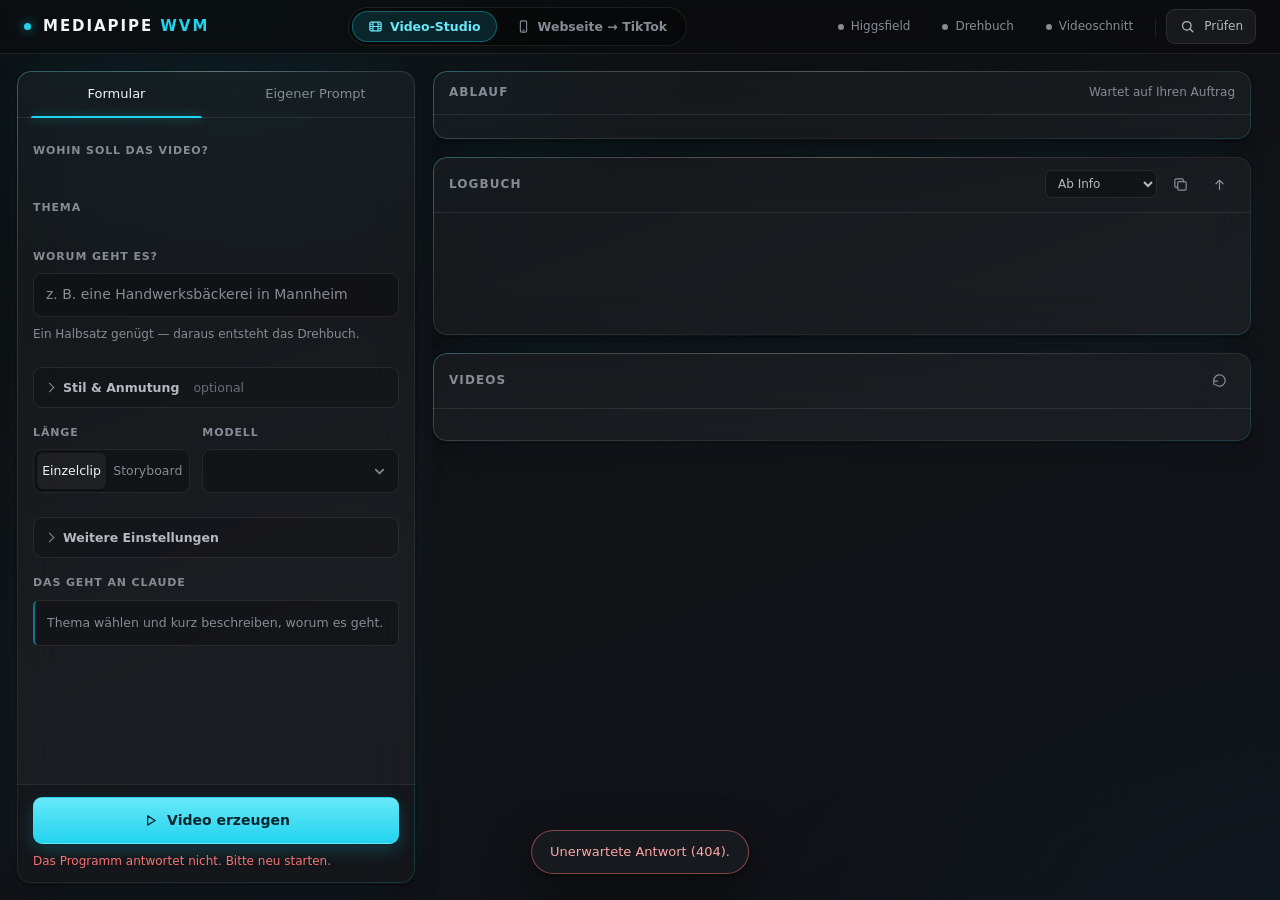
==== commit 4f3c48d0: "Webseite -> TikTok, Oberflaeche umgebaut, Erneut versuchen Neu: Aus einem Link entsteht ein 9:16-Wer" ====
--- a/templates/index.html
+++ b/templates/index.html
@@ -30,6 +30,9 @@
     <g id="i-neu"><path d="M4 12a8 8 0 1 1 2.5 5.8"/><path d="M4 18v-5h5"/></g>
     <g id="i-schliessen"><path d="m7 7 10 10M17 7 7 17"/></g>
     <g id="i-schluessel"><circle cx="8" cy="12" r="4"/><path d="M12 12h8M17.5 12v3M20 12v2.5"/></g>
+    <g id="i-link"><path d="M10 14a4 4 0 0 0 5.7 0l3-3a4 4 0 0 0-5.7-5.7l-1 1"/><path d="M14 10a4 4 0 0 0-5.7 0l-3 3a4 4 0 0 0 5.7 5.7l1-1"/></g>
+    <g id="i-handy"><rect x="7" y="3" width="10" height="18" rx="2.2"/><path d="M11 18h2"/></g>
+    <g id="i-reihe"><path d="M5 7h14M5 12h14M5 17h9"/></g>
   </defs>
 </svg>
 
@@ -37,8 +40,18 @@
   <div class="kopf-marke">
     <span class="kopf-punkt" aria-hidden="true"></span>
     <h1>MEDIAPIPE <span>WVM</span></h1>
-    <span class="kopf-untertitel">KI-Video-Studio</span>
   </div>
+
+  <nav class="seitenwahl" aria-label="Bereich">
+    <button class="seitenwahl-knopf ist-an" type="button" data-seite="studio"
+            aria-current="page">
+      <svg class="icon" viewBox="0 0 24 24"><use href="#i-film"/></svg>Video-Studio
+    </button>
+    <button class="seitenwahl-knopf" type="button" data-seite="webseite">
+      <svg class="icon" viewBox="0 0 24 24"><use href="#i-handy"/></svg>Webseite → TikTok
+    </button>
+  </nav>
+
   <div class="kopf-status">
     <button class="lampe" id="lampe-higgsfield" type="button">
       <span class="lampe-punkt"></span><span id="lampe-higgsfield-text">Higgsfield</span>
@@ -67,9 +80,11 @@
 
 <main class="raster">
 
-  <!-- ══ Links: Briefing ══════════════════════════════════════════════════ -->
-  <section class="spalte-links" aria-label="Briefing">
-    <div class="glas glas-hoch">
+  <!-- ══ Links: Eingabe ═══════════════════════════════════════════════════ -->
+  <section class="spalte-links" aria-label="Eingabe">
+
+    <!-- ── Seite 1: Video-Studio ─────────────────────────────────────────── -->
+    <div class="glas glas-hoch" id="seite-studio" data-seite-inhalt="studio">
       <div class="reiter" role="tablist" aria-label="Eingabeart">
         <button class="reiter-knopf ist-an" id="reiter-formular" role="tab"
                 aria-selected="true" aria-controls="feld-formular">Formular</button>
@@ -79,6 +94,13 @@
 
       <div class="rollbereich">
 
+        <!-- Die erste Entscheidung: Sie setzt Format, Länge und Ausgabefassungen. -->
+        <fieldset class="feldgruppe">
+          <legend>Wohin soll das Video?</legend>
+          <div class="ziele" id="ziele" role="radiogroup" aria-label="Zielplattform"></div>
+          <p class="hinweis" id="ziel-hinweis"></p>
+        </fieldset>
+
         <!-- ── Formular ── -->
         <div id="feld-formular" role="tabpanel" aria-labelledby="reiter-formular">
           <fieldset class="feldgruppe">
@@ -95,23 +117,18 @@
 
           <div id="zusatzfelder"></div>
 
-          <fieldset class="feldgruppe">
-            <legend>Merkmale</legend>
+          <details class="mehr aufklapper" id="merkmale-box">
+            <summary>Stil &amp; Anmutung <span class="zaehlmarke" id="merkmale-zahl"
+                     hidden></span><em>optional</em></summary>
             <div id="argumentgruppen"></div>
-          </fieldset>
-
-          <fieldset class="feldgruppe">
-            <legend>Das geht an Claude</legend>
-            <p class="vorschau" id="briefing-vorschau">Thema wählen und kurz beschreiben,
-              worum es geht.</p>
-          </fieldset>
+          </details>
         </div>
 
         <!-- ── Eigener Prompt ── -->
         <div id="feld-frei" role="tabpanel" aria-labelledby="reiter-frei" hidden>
           <fieldset class="feldgruppe">
             <legend><label for="freitext">Ihr Prompt</label></legend>
-            <textarea id="freitext" class="eingabe eingabe-flaeche" rows="10"
+            <textarea id="freitext" class="eingabe eingabe-flaeche" rows="8"
               placeholder="Beschreiben Sie die Szene so genau wie möglich — Motiv, Licht, Kamera, Stimmung."></textarea>
             <p class="hinweis"><span id="freitext-zaehler">0</span> Zeichen</p>
           </fieldset>
@@ -127,36 +144,31 @@
         </div>
 
         <!-- ── Gemeinsame Einstellungen ── -->
-        <fieldset class="feldgruppe">
-          <legend>Wohin soll das Video?</legend>
-          <div class="ziele" id="ziele" role="radiogroup" aria-label="Zielplattform"></div>
-          <p class="hinweis" id="ziel-hinweis"></p>
-        </fieldset>
-
-        <fieldset class="feldgruppe">
-          <legend>Länge</legend>
-          <div class="segment" role="radiogroup" aria-label="Art des Videos">
-            <button class="segment-knopf ist-an" type="button" data-laenge="einzel"
-                    role="radio" aria-checked="true">Einzelclip</button>
-            <button class="segment-knopf" type="button" data-laenge="story"
-                    role="radio" aria-checked="false">Storyboard</button>
-          </div>
-          <div id="story-regler" hidden>
-            <label class="regler-zeile" for="szenen">
-              <span>Szenen</span><output id="szenen-wert">5</output>
-            </label>
-            <input type="range" id="szenen" min="2" max="12" value="5" class="regler">
-          </div>
-          <p class="hinweis" id="laenge-hinweis"></p>
-        </fieldset>
-
-        <fieldset class="feldgruppe">
-          <legend><label for="videomodell">Modell</label></legend>
-          <select id="videomodell" class="eingabe"></select>
-          <p class="hinweis" id="modell-hinweis"></p>
-        </fieldset>
-
-        <details class="mehr">
+        <div class="zweispaltig">
+          <fieldset class="feldgruppe">
+            <legend>Länge</legend>
+            <div class="segment" role="radiogroup" aria-label="Art des Videos">
+              <button class="segment-knopf ist-an" type="button" data-laenge="einzel"
+                      role="radio" aria-checked="true">Einzelclip</button>
+              <button class="segment-knopf" type="button" data-laenge="story"
+                      role="radio" aria-checked="false">Storyboard</button>
+            </div>
+          </fieldset>
+          <fieldset class="feldgruppe">
+            <legend><label for="videomodell">Modell</label></legend>
+            <select id="videomodell" class="eingabe"></select>
+          </fieldset>
+        </div>
+        <div id="story-regler" hidden>
+          <label class="regler-zeile" for="szenen">
+            <span>Szenen</span><output id="szenen-wert">5</output>
+          </label>
+          <input type="range" id="szenen" min="2" max="12" value="5" class="regler">
+        </div>
+        <p class="hinweis hinweis-block" id="laenge-hinweis"></p>
+        <p class="hinweis" id="modell-hinweis"></p>
+
+        <details class="mehr aufklapper">
           <summary>Weitere Einstellungen</summary>
           <fieldset class="feldgruppe">
             <legend><label for="verhaeltnis">Bildformat</label></legend>
@@ -186,19 +198,126 @@
             </label>
           </fieldset>
         </details>
+
+        <fieldset class="feldgruppe feldgruppe-leise" id="vorschau-gruppe">
+          <legend>Das geht an Claude</legend>
+          <p class="vorschau" id="briefing-vorschau">Thema wählen und kurz beschreiben,
+            worum es geht.</p>
+        </fieldset>
       </div>
 
       <div class="startleiste">
-        <button class="knopf knopf-haupt" id="btn-start" type="button">
-          <svg class="icon" viewBox="0 0 24 24"><use href="#i-play"/></svg>
-          <span>Video erzeugen</span>
-        </button>
-        <button class="knopf knopf-abbruch" id="btn-abbruch" type="button" hidden>
-          <svg class="icon" viewBox="0 0 24 24"><use href="#i-stopp"/></svg>
-          <span>Abbrechen</span>
-        </button>
-        <p class="startzeile" id="startzeile">Bereit.</p>
-        <div class="reihe" id="reihe" hidden></div>
+        <p class="wegzeile" id="wegzeile" hidden></p>
+        <div class="startknoepfe">
+          <button class="knopf knopf-haupt" id="btn-start" type="button">
+            <svg class="icon" viewBox="0 0 24 24"><use href="#i-play"/></svg>
+            <span id="btn-start-text">Video erzeugen</span>
+          </button>
+          <button class="knopf knopf-abbruch" id="btn-abbruch" type="button" hidden
+                  title="Laufenden Auftrag abbrechen">
+            <svg class="icon" viewBox="0 0 24 24"><use href="#i-stopp"/></svg>
+            <span>Abbrechen</span>
+          </button>
+        </div>
+        <div class="startzeile-reihe">
+          <p class="startzeile" id="startzeile">Bereit.</p>
+          <button class="knopf knopf-leise knopf-wiederholen" id="btn-wiederholen"
+                  type="button" hidden
+                  title="Fertige Szenen, Startbilder und Drehbuch werden übernommen — bezahlt wird nur, was noch fehlt.">
+            <svg class="icon" viewBox="0 0 24 24"><use href="#i-neu"/></svg>Erneut versuchen
+          </button>
+        </div>
+        <div class="reihe" data-reihe hidden></div>
+      </div>
+    </div>
+
+    <!-- ── Seite 2: Webseite → TikTok ────────────────────────────────────── -->
+    <div class="glas glas-hoch" id="seite-webseite" data-seite-inhalt="webseite" hidden>
+      <div class="seitenkopf">
+        <h2>Webseite → TikTok-Werbevideo</h2>
+        <p>Link eingeben. Daraus entsteht ein 9:16-Video mit Aufnahmen der Seite,
+          knackigen Texten und Musik — ohne Guthaben.</p>
+      </div>
+
+      <div class="rollbereich">
+        <fieldset class="feldgruppe">
+          <legend><label for="web-url">Link zur Webseite</label></legend>
+          <form class="link-zeile" id="web-form" autocomplete="off">
+            <span class="link-symbol" aria-hidden="true">
+              <svg class="icon" viewBox="0 0 24 24"><use href="#i-link"/></svg>
+            </span>
+            <input type="text" id="web-url" class="eingabe eingabe-link"
+                   placeholder="meinbetrieb.de" inputmode="url" spellcheck="false">
+            <button class="knopf" id="btn-web-pruefen" type="submit">Prüfen</button>
+          </form>
+          <p class="hinweis" id="web-url-hinweis">Die Startseite eignet sich meist am besten.</p>
+        </fieldset>
+
+        <div class="webkarte" id="web-karte" hidden aria-live="polite"></div>
+
+        <fieldset class="feldgruppe">
+          <legend>Länge</legend>
+          <div class="segment segment-drei" id="web-dauer" role="radiogroup"
+               aria-label="Länge des Werbevideos"></div>
+        </fieldset>
+
+        <fieldset class="feldgruppe">
+          <legend>Stil</legend>
+          <div class="stile" id="web-stile" role="radiogroup" aria-label="Stil"></div>
+        </fieldset>
+
+        <fieldset class="feldgruppe">
+          <legend><label for="web-cta">Handlungsaufforderung <em>optional</em></label></legend>
+          <input type="text" id="web-cta" class="eingabe" maxlength="40"
+                 placeholder="z. B. Jetzt Termin sichern">
+          <p class="hinweis">Leer lassen — dann schlägt Claude eine passende vor.</p>
+        </fieldset>
+
+        <details class="mehr aufklapper">
+          <summary>Feinheiten</summary>
+          <fieldset class="feldgruppe">
+            <legend><label for="web-hinweis">Wunsch an Claude</label></legend>
+            <textarea id="web-hinweis" class="eingabe eingabe-flaeche eingabe-klein" rows="3"
+                      maxlength="300"
+                      placeholder="z. B. Zielgruppe Hausbesitzer, Förderung betonen"></textarea>
+          </fieldset>
+          <fieldset class="feldgruppe">
+            <label class="schalter">
+              <input type="checkbox" id="web-musik" checked>
+              <span class="schalter-spur"><span class="schalter-knauf"></span></span>
+              <span class="schalter-text">Musik
+                <em>Ein Beat im Takt der Schnitte — lizenzfrei, entsteht im Programm.</em></span>
+            </label>
+          </fieldset>
+          <fieldset class="feldgruppe">
+            <label class="schalter" id="web-ki-schalter">
+              <input type="checkbox" id="web-ki">
+              <span class="schalter-spur"><span class="schalter-knauf"></span></span>
+              <span class="schalter-text">KI-Filmszene dazu
+                <em id="web-ki-hinweis">Eine stimmungsvolle Szene über Higgsfield — kostet Credits.</em></span>
+            </label>
+          </fieldset>
+          <fieldset class="feldgruppe">
+            <legend>Zusätzlich erzeugen</legend>
+            <div class="haken-reihe" id="web-formate"></div>
+          </fieldset>
+        </details>
+      </div>
+
+      <div class="startleiste">
+        <div class="startknoepfe">
+          <button class="knopf knopf-haupt" id="btn-web-start" type="button">
+            <svg class="icon" viewBox="0 0 24 24"><use href="#i-play"/></svg>
+            <span id="btn-web-start-text">Werbevideo erzeugen</span>
+          </button>
+          <button class="knopf knopf-abbruch" data-abbruch type="button" hidden
+                  title="Laufenden Auftrag abbrechen">
+            <svg class="icon" viewBox="0 0 24 24"><use href="#i-stopp"/></svg>
+            <span>Abbrechen</span>
+          </button>
+        </div>
+        <p class="startzeile" id="web-zeile">Link eingeben und prüfen.</p>
+        <div class="reihe" data-reihe hidden></div>
       </div>
     </div>
   </section>
@@ -270,6 +389,7 @@
 
 <script src="/static/js/kern.js"></script>
 <script src="/static/js/formular.js"></script>
+<script src="/static/js/webseite.js"></script>
 <script src="/static/js/ablauf.js"></script>
 <script src="/static/js/logbuch.js"></script>
 <script src="/static/js/bibliothek.js"></script>
--- a/static/css/app.css
+++ b/static/css/app.css
@@ -1207,6 +1207,222 @@
 .meldung[data-art="erfolg"] { border-color: rgba(52,211,153,.45); color: #6EE7B7; }
 @keyframes hochkommen { from { opacity: 0; transform: translate(-50%, 10px); } to { opacity: 1; transform: translate(-50%, 0); } }
 
+/* ── 10b  Umbau September 2026 ───────────────────────────────────────────────
+   Seitennavigation, neue Formularordnung, Webseiten-Seite. Alles hier baut auf den
+   Tokens oben auf — keine neuen Farben außer den Stilpunkten der Webseiten-Seite. */
+
+/* Kopfzeile: Marke · Bereichswahl · Zustand. Die Bereichswahl steht mittig, weil sie
+   die eine Entscheidung ist, die alles darunter verändert. */
+.kopf { display: grid; grid-template-columns: auto minmax(0, 1fr) auto; }
+.seitenwahl { justify-self: center; }
+.kopf-status { justify-self: end; }
+.kopf .knopf, .lampe { white-space: nowrap; }
+
+.seitenwahl {
+  display: flex; gap: 3px;
+  padding: 3px;
+  background: rgba(0,0,0,.3);
+  border: 1px solid var(--rand);
+  border-radius: 99px;
+}
+.seitenwahl-knopf {
+  display: inline-flex; align-items: center; gap: 7px;
+  padding: 6px 16px;
+  border: 0; border-radius: 99px;
+  background: transparent;
+  color: var(--text-3);
+  font-size: 12.5px; font-weight: 600;
+  cursor: pointer;
+  transition: background var(--takt) var(--kurve), color var(--takt) var(--kurve);
+}
+.seitenwahl-knopf .icon { width: 15px; height: 15px; }
+.seitenwahl-knopf:hover { color: var(--text); }
+.seitenwahl-knopf.ist-an {
+  background: var(--akzent-schwach);
+  color: var(--akzent-2);
+  box-shadow: inset 0 0 0 1px rgba(34,211,238,.35);
+}
+
+.spalte-links > .glas-hoch[hidden] { display: none !important; }
+
+/* Zwei Felder nebeneinander — Länge und Modell gehören zusammen gelesen. */
+.zweispaltig { display: grid; grid-template-columns: minmax(0, 1fr) minmax(0, 1.25fr); gap: var(--a3); }
+.zweispaltig .feldgruppe { margin-bottom: var(--a2); }
+.zweispaltig .segment-knopf { padding: 8px 4px; font-size: 12.5px; white-space: nowrap; }
+.hinweis-block { margin: 0 0 2px; }
+#modell-hinweis { margin: 2px 0 var(--a4); }
+#story-regler .regler-zeile { margin-top: var(--a1); }
+
+legend em, summary em {
+  margin-left: 6px;
+  font-style: normal; font-weight: 500;
+  letter-spacing: 0; text-transform: none;
+  color: var(--text-3); opacity: .75;
+}
+
+/* Aufklapper: Stil & Anmutung, weitere Einstellungen, Feinheiten. Eine leise Karte
+   statt eines „+“ im Fließtext — man sieht, dass dort etwas liegt. */
+.aufklapper {
+  margin: 0 0 var(--a4);
+  border: 1px solid var(--rand);
+  border-radius: var(--rund-klein);
+  background: rgba(0,0,0,.14);
+}
+.aufklapper > summary {
+  display: flex; align-items: center; gap: 8px;
+  padding: 10px 12px;
+  font-size: 12.5px; font-weight: 600;
+  color: var(--text-2);
+}
+.aufklapper > summary::before {
+  content: "";
+  width: 7px; height: 7px;
+  border-right: 1.75px solid var(--text-3);
+  border-bottom: 1.75px solid var(--text-3);
+  transform: rotate(-45deg);
+  transition: transform var(--takt) var(--kurve);
+  margin-right: 2px;
+}
+.aufklapper[open] > summary::before { content: ""; transform: rotate(45deg); }
+.aufklapper > summary:hover { color: var(--text); }
+.aufklapper > :not(summary) { margin: 0 12px; }
+.aufklapper > :last-child { margin-bottom: 12px; }
+.aufklapper > .feldgruppe:first-of-type, .aufklapper > #argumentgruppen { margin-top: 2px; }
+.zaehlmarke {
+  min-width: 18px; height: 18px; padding: 0 5px;
+  display: inline-grid; place-items: center;
+  border-radius: 99px;
+  background: var(--akzent); color: #04252C;
+  font-size: 10.5px; font-weight: 700;
+}
+
+.feldgruppe-leise .vorschau { font-size: 12.5px; color: var(--text-3); }
+
+/* Startleiste: Weg, Knöpfe, Statuszeile, Reihe. */
+.startknoepfe { display: flex; gap: var(--a2); width: 100%; }
+.startknoepfe .knopf-abbruch { flex: 0 0 auto; }
+.startzeile-reihe { flex: 1 1 100%; display: flex; align-items: center; gap: var(--a2); min-width: 0; }
+.startzeile-reihe .startzeile { flex: 1 1 auto; min-width: 0; }
+.knopf-wiederholen { flex: 0 0 auto; color: var(--akzent-2); border-color: rgba(34,211,238,.35); }
+
+.wegzeile {
+  flex: 1 1 100%;
+  display: flex; align-items: center; gap: 8px;
+  margin: 0;
+  font-size: 11.5px;
+  color: var(--text-3);
+}
+.wegzeile::before {
+  content: "";
+  width: 6px; height: 6px; border-radius: 50%;
+  background: var(--text-3);
+}
+.wegzeile[data-weg="abo"]::before, .wegzeile[data-weg="platform"]::before {
+  background: var(--erfolg); box-shadow: 0 0 8px rgba(52,211,153,.55);
+}
+.wegzeile[data-weg="demo"] { color: #FBD46A; }
+.wegzeile[data-weg="demo"]::before { background: var(--warnung); box-shadow: 0 0 8px rgba(251,191,36,.5); }
+
+.reihe-kopf {
+  display: flex; align-items: center; gap: 6px;
+  margin: 2px 0 0;
+  font-size: 11px; font-weight: 600; letter-spacing: .06em; text-transform: uppercase;
+  color: var(--text-3);
+}
+.reihe-kopf .icon { width: 13px; height: 13px; }
+
+/* ── Webseite → TikTok ── */
+.seitenkopf {
+  flex: 0 0 auto;
+  padding: var(--a4) var(--a4) var(--a3);
+  border-bottom: 1px solid var(--rand);
+}
+.seitenkopf h2 { font-size: 15px; letter-spacing: -.01em; }
+.seitenkopf p { margin: 4px 0 0; font-size: 12.5px; line-height: 1.5; color: var(--text-3); }
+
+.link-zeile {
+  position: relative;
+  display: flex; gap: var(--a2);
+}
+.link-symbol {
+  position: absolute; left: 11px; top: 50%;
+  transform: translateY(-50%);
+  color: var(--text-3);
+  pointer-events: none;
+}
+.link-symbol .icon { width: 16px; height: 16px; }
+.eingabe-link { padding-left: 36px; font-size: 14px; }
+.link-zeile .knopf { flex: 0 0 auto; }
+
+.webkarte {
+  display: flex; flex-direction: column;
+  margin: -8px 0 var(--a5);
+  border: 1px solid rgba(52,211,153,.28);
+  border-radius: var(--rund-klein);
+  background: rgba(0,0,0,.24);
+  overflow: hidden;
+  animation: aufblenden 320ms var(--kurve);
+}
+.webkarte[data-art="fehler"] { border-color: rgba(248,113,113,.4); }
+.webkarte[data-art="fehler"] .webkarte-titel { color: #FCA5A5; }
+.webkarte-bild { width: 100%; aspect-ratio: 1.91 / 1; object-fit: cover; display: block; background: #0B0D10; }
+.webkarte-inhalt { padding: 10px 12px 12px; display: flex; flex-direction: column; gap: 4px; }
+.webkarte-kopf { display: flex; align-items: center; gap: 7px; min-width: 0; }
+.webkarte-icon { width: 16px; height: 16px; border-radius: 3px; flex: 0 0 auto; }
+.webkarte-host { font-size: 12px; color: var(--text-2); overflow: hidden; text-overflow: ellipsis; white-space: nowrap; }
+.webkarte-marke {
+  margin-left: auto; flex: 0 0 auto;
+  padding: 2px 8px; border-radius: 99px;
+  background: rgba(52,211,153,.1); color: #8DE9C6;
+  font-size: 10.5px; font-variant-numeric: tabular-nums;
+}
+.webkarte-titel { margin: 2px 0 0; font-size: 13.5px; font-weight: 600; line-height: 1.35; }
+.webkarte-text {
+  margin: 0; font-size: 12px; line-height: 1.5; color: var(--text-3);
+  overflow: hidden; display: -webkit-box; -webkit-line-clamp: 3; -webkit-box-orient: vertical;
+}
+
+.segment-drei { grid-template-columns: repeat(3, 1fr); }
+
+.stile { display: grid; grid-template-columns: repeat(3, 1fr); gap: var(--a2); }
+.stil {
+  display: flex; flex-direction: column; align-items: flex-start; gap: 4px;
+  padding: 10px;
+  background: rgba(0,0,0,.2);
+  border: 1px solid var(--rand);
+  border-radius: var(--rund-klein);
+  color: var(--text-2);
+  text-align: left;
+  cursor: pointer;
+  transition: border-color var(--takt) var(--kurve), background var(--takt) var(--kurve),
+              transform var(--takt) var(--kurve);
+}
+.stil:hover { border-color: var(--rand-hell); transform: translateY(-1px); }
+.stil-punkt {
+  width: 18px; height: 6px; border-radius: 99px;
+  background: var(--stilfarbe);
+  box-shadow: 0 0 10px color-mix(in srgb, var(--stilfarbe) 55%, transparent);
+}
+.stil-name { font-size: 12.5px; font-weight: 600; color: var(--text); }
+.stil-text { font-size: 11px; line-height: 1.35; color: var(--text-3); }
+.stil.ist-an {
+  border-color: color-mix(in srgb, var(--stilfarbe) 60%, transparent);
+  background: color-mix(in srgb, var(--stilfarbe) 10%, transparent);
+}
+
+.eingabe-klein { min-height: 72px; }
+.schalter.ist-aus { opacity: .5; cursor: not-allowed; }
+
+/* Ablauf etwas kompakter — der Platz gehört den Videos darunter. */
+.ablauf { padding: var(--a3) var(--a4); }
+.block { padding: 10px 8px; gap: 7px; }
+.block-symbol { width: 38px; height: 38px; }
+.block-vorschau[data-hoch] {
+  width: auto; height: 96px; max-width: 100%;
+  aspect-ratio: 9 / 16;
+  align-self: center;
+}
+
 /* ── 11  Anpassungen ─────────────────────────────────────────────────────── */
 @media (max-width: 1180px) {
   .raster { grid-template-columns: 1fr; height: auto; }
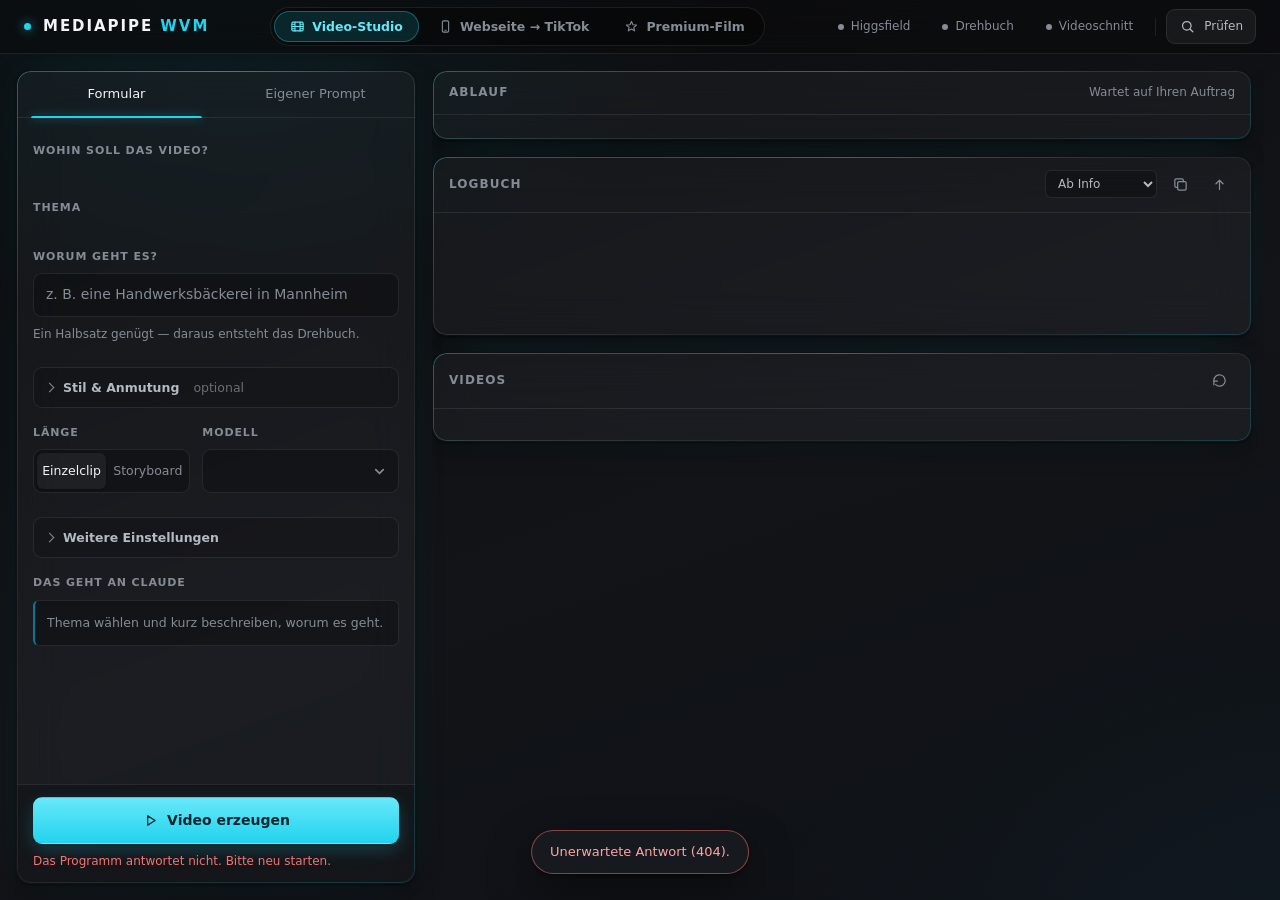
==== commit dd36fef1: "Premium-Film: Claude baut den Marken-Film selbst, in beiden Formaten Ein dritter Bereich neben Video" ====
--- a/templates/index.html
+++ b/templates/index.html
@@ -33,6 +33,8 @@
     <g id="i-link"><path d="M10 14a4 4 0 0 0 5.7 0l3-3a4 4 0 0 0-5.7-5.7l-1 1"/><path d="M14 10a4 4 0 0 0-5.7 0l-3 3a4 4 0 0 0 5.7 5.7l1-1"/></g>
     <g id="i-handy"><rect x="7" y="3" width="10" height="18" rx="2.2"/><path d="M11 18h2"/></g>
     <g id="i-reihe"><path d="M5 7h14M5 12h14M5 17h9"/></g>
+    <g id="i-stern"><path d="m12 4 2.3 5.2 5.7.5-4.3 3.8 1.3 5.5L12 16.1 6.9 19l1.3-5.5-4.3-3.8 5.7-.5L12 4Z"/></g>
+    <g id="i-tokens"><circle cx="9" cy="9" r="5"/><path d="M15.5 5.3a5 5 0 0 1 0 13.4"/><path d="M4 15.5a8 8 0 0 0 13 3.2"/></g>
   </defs>
 </svg>
 
@@ -49,6 +51,9 @@
     </button>
     <button class="seitenwahl-knopf" type="button" data-seite="webseite">
       <svg class="icon" viewBox="0 0 24 24"><use href="#i-handy"/></svg>Webseite → TikTok
+    </button>
+    <button class="seitenwahl-knopf" type="button" data-seite="premium">
+      <svg class="icon" viewBox="0 0 24 24"><use href="#i-stern"/></svg>Premium-Film
     </button>
   </nav>
 
@@ -222,7 +227,7 @@
         <div class="startzeile-reihe">
           <p class="startzeile" id="startzeile">Bereit.</p>
           <button class="knopf knopf-leise knopf-wiederholen" id="btn-wiederholen"
-                  type="button" hidden
+                  data-wiederholen type="button" hidden
                   title="Fertige Szenen, Startbilder und Drehbuch werden übernommen — bezahlt wird nur, was noch fehlt.">
             <svg class="icon" viewBox="0 0 24 24"><use href="#i-neu"/></svg>Erneut versuchen
           </button>
@@ -316,7 +321,200 @@
             <span>Abbrechen</span>
           </button>
         </div>
-        <p class="startzeile" id="web-zeile">Link eingeben und prüfen.</p>
+        <div class="startzeile-reihe">
+          <p class="startzeile" id="web-zeile">Link eingeben und prüfen.</p>
+          <button class="knopf knopf-leise knopf-wiederholen" data-wiederholen type="button"
+                  hidden
+                  title="Aufnahmen, Konzept und eine schon bezahlte KI-Szene werden übernommen.">
+            <svg class="icon" viewBox="0 0 24 24"><use href="#i-neu"/></svg>Erneut versuchen
+          </button>
+        </div>
+        <div class="reihe" data-reihe hidden></div>
+      </div>
+    </div>
+    <!-- ── Seite 3: Premium-Film ─────────────────────────────────────────── -->
+    <div class="glas glas-hoch" id="seite-premium" data-seite-inhalt="premium" hidden>
+      <div class="seitenkopf">
+        <h2>Premium-Film</h2>
+        <p>Beantworten Sie ein paar Fragen, legen Sie Material dazu — Claude schreibt den
+          Auftrag und baut daraus einen Marken-Film. Sie bekommen ihn zweimal:
+          fürs Web (16:9) und für TikTok, Reels und WhatsApp (9:16).</p>
+      </div>
+
+      <div class="rollbereich">
+        <!-- Frage 1: Worüber? Sie entscheidet, welche Felder danach kommen. -->
+        <fieldset class="feldgruppe">
+          <legend>Worüber soll das Video sein?</legend>
+          <div class="stile" id="pr-quellen" role="radiogroup" aria-label="Quelle"></div>
+        </fieldset>
+
+        <!-- Quelle: Webseite -->
+        <div id="pr-feld-webseite" hidden>
+          <fieldset class="feldgruppe">
+            <legend><label for="pr-url">Link zur Webseite</label></legend>
+            <form class="link-zeile" id="pr-form" autocomplete="off">
+              <span class="link-symbol" aria-hidden="true">
+                <svg class="icon" viewBox="0 0 24 24"><use href="#i-link"/></svg>
+              </span>
+              <input type="text" id="pr-url" class="eingabe eingabe-link"
+                     placeholder="kundenseite.de" inputmode="url" spellcheck="false">
+              <button class="knopf" id="btn-pr-pruefen" type="submit">Prüfen</button>
+            </form>
+            <p class="hinweis">Für Seiten, die Ihnen nicht gehören oder von denen Sie
+              keinen Quelltext haben.</p>
+          </fieldset>
+          <div class="webkarte" id="pr-karte" hidden aria-live="polite"></div>
+        </div>
+
+        <!-- Quelle: Projektordner -->
+        <div id="pr-feld-ordner" hidden>
+          <fieldset class="feldgruppe">
+            <legend><label for="pr-ordner">Projektordner auf diesem Rechner</label></legend>
+            <div class="link-zeile">
+              <span class="link-symbol" aria-hidden="true">
+                <svg class="icon" viewBox="0 0 24 24"><use href="#i-ordner"/></svg>
+              </span>
+              <input type="text" id="pr-ordner" class="eingabe eingabe-link"
+                     placeholder="C:\Users\…\Desktop\meinprojekt" spellcheck="false">
+              <button class="knopf" id="btn-pr-ordner" type="button">Ordner wählen</button>
+            </div>
+            <p class="hinweis" id="pr-ordner-hinweis">Claude liest daraus die echten
+              Texte, Preise, Farben, Schriften und Bilder — das ergibt die besten Filme.</p>
+          </fieldset>
+        </div>
+
+        <!-- Quelle: Thema -->
+        <div id="pr-feld-thema" hidden>
+          <fieldset class="feldgruppe">
+            <legend><label for="pr-thema">Worum geht es?</label></legend>
+            <textarea id="pr-thema" class="eingabe eingabe-flaeche" rows="4" maxlength="600"
+              placeholder="z. B. Neue Winterkollektion aus handbemalter Second-Hand-Mode, Einzelstücke, Versand in 2 Tagen."></textarea>
+            <p class="hinweis">Zwei bis drei Sätze genügen. Was Sie an Bildern haben,
+              laden Sie unten dazu.</p>
+          </fieldset>
+        </div>
+
+        <!-- Material -->
+        <fieldset class="feldgruppe">
+          <legend>Material <em>optional</em></legend>
+          <div class="material-knoepfe">
+            <button class="knopf knopf-leise" id="btn-pr-bilder" type="button">
+              <svg class="icon" viewBox="0 0 24 24"><use href="#i-bild"/></svg>Bilder wählen
+            </button>
+            <button class="knopf knopf-leise" id="btn-pr-ordner-hoch" type="button">
+              <svg class="icon" viewBox="0 0 24 24"><use href="#i-ordner"/></svg>Ordner hochladen
+            </button>
+            <button class="knopf knopf-mini" id="btn-pr-material-weg" type="button" hidden
+                    title="Material verwerfen">
+              <svg class="icon" viewBox="0 0 24 24"><use href="#i-muell"/></svg>
+            </button>
+          </div>
+          <input type="file" id="pr-dateien" multiple hidden
+                 accept="image/*,video/*,.pdf,.txt,.md,.json,.woff2,.otf,.ttf">
+          <input type="file" id="pr-ordnerdateien" webkitdirectory directory multiple hidden>
+          <p class="hinweis" id="pr-material-hinweis">Logo, Produktfotos, Schriften —
+            alles, was im Video vorkommen soll.</p>
+          <div class="material-liste" id="pr-material" hidden></div>
+        </fieldset>
+
+        <!-- Gemeinsame Fragen -->
+        <div class="zweispaltig">
+          <fieldset class="feldgruppe">
+            <legend><label for="pr-kunde">Kunde oder Marke</label></legend>
+            <input type="text" id="pr-kunde" class="eingabe" maxlength="80"
+                   placeholder="z. B. Luviq Universe">
+          </fieldset>
+          <fieldset class="feldgruppe">
+            <legend><label for="pr-zielgruppe">Zielgruppe <em>optional</em></label></legend>
+            <input type="text" id="pr-zielgruppe" class="eingabe" maxlength="200"
+                   placeholder="z. B. Frauen 20–35, Vintage-Mode">
+          </fieldset>
+        </div>
+
+        <fieldset class="feldgruppe">
+          <legend>Tonalität</legend>
+          <div class="stile" id="pr-tonfaelle" role="radiogroup" aria-label="Tonalität"></div>
+        </fieldset>
+
+        <div class="zweispaltig">
+          <fieldset class="feldgruppe">
+            <legend>Länge</legend>
+            <div class="segment segment-drei" id="pr-dauer" role="radiogroup"
+                 aria-label="Länge"></div>
+          </fieldset>
+          <fieldset class="feldgruppe">
+            <legend><label for="pr-modell">Modell</label></legend>
+            <select id="pr-modell" class="eingabe"></select>
+          </fieldset>
+        </div>
+
+        <details class="mehr aufklapper">
+          <summary>Feinheiten</summary>
+          <fieldset class="feldgruppe">
+            <legend><label for="pr-botschaft">Wichtigste Botschaft <em>optional</em></label></legend>
+            <input type="text" id="pr-botschaft" class="eingabe" maxlength="300"
+                   placeholder="z. B. Jedes Teil ist ein Einzelstück">
+          </fieldset>
+          <div class="zweispaltig">
+            <fieldset class="feldgruppe">
+              <legend><label for="pr-cta">Handlungsaufforderung</label></legend>
+              <input type="text" id="pr-cta" class="eingabe" maxlength="60"
+                     placeholder="z. B. Jetzt entdecken">
+            </fieldset>
+            <fieldset class="feldgruppe">
+              <legend><label for="pr-kontakt">Kontaktzeile am Ende</label></legend>
+              <input type="text" id="pr-kontakt" class="eingabe" maxlength="120"
+                     placeholder="z. B. luviq-alsfeld.com">
+            </fieldset>
+          </div>
+          <fieldset class="feldgruppe">
+            <legend><label for="pr-wunsch">Wunsch an Claude</label></legend>
+            <textarea id="pr-wunsch" class="eingabe eingabe-flaeche eingabe-klein" rows="3"
+                      maxlength="600"
+                      placeholder="z. B. Die Preisstaffel zeigen, kein Preis im Bild, Logo am Ende groß"></textarea>
+          </fieldset>
+          <fieldset class="feldgruppe">
+            <legend><label for="pr-sprache">Sprache der Texte im Video</label></legend>
+            <select id="pr-sprache" class="eingabe"></select>
+          </fieldset>
+        </details>
+
+        <fieldset class="feldgruppe feldgruppe-leise">
+          <legend>Was passiert beim Generieren</legend>
+          <ol class="pr-schritte">
+            <li>Material wird eingesammelt (Aufnahmen der Seite, Ihr Ordner, Uploads).</li>
+            <li>Claude schreibt daraus den Auftrag — Sie sehen ihn gleich hier.</li>
+            <li>Claude baut beide Fassungen, prüft sie und rendert.</li>
+          </ol>
+          <p class="hinweis" id="pr-befund"></p>
+        </fieldset>
+
+        <details class="mehr aufklapper" id="pr-prompt-box" hidden>
+          <summary>Der geschriebene Auftrag</summary>
+          <pre class="vorschau pr-prompt" id="pr-prompt"></pre>
+        </details>
+      </div>
+
+      <div class="startleiste">
+        <div class="startknoepfe">
+          <button class="knopf knopf-haupt" id="btn-pr-start" type="button">
+            <svg class="icon" viewBox="0 0 24 24"><use href="#i-stern"/></svg>
+            <span id="btn-pr-start-text">Video generieren</span>
+          </button>
+          <button class="knopf knopf-abbruch" data-abbruch type="button" hidden
+                  title="Laufenden Auftrag abbrechen">
+            <svg class="icon" viewBox="0 0 24 24"><use href="#i-stopp"/></svg>
+            <span>Abbrechen</span>
+          </button>
+        </div>
+        <div class="startzeile-reihe">
+          <p class="startzeile" id="pr-zeile">Bereit.</p>
+          <button class="knopf knopf-leise knopf-wiederholen" data-wiederholen type="button"
+                  hidden
+                  title="Der angefangene Stand im Auftragsordner wird übernommen.">
+            <svg class="icon" viewBox="0 0 24 24"><use href="#i-neu"/></svg>Erneut versuchen
+          </button>
+        </div>
         <div class="reihe" data-reihe hidden></div>
       </div>
     </div>
@@ -390,6 +588,7 @@
 <script src="/static/js/kern.js"></script>
 <script src="/static/js/formular.js"></script>
 <script src="/static/js/webseite.js"></script>
+<script src="/static/js/premium.js"></script>
 <script src="/static/js/ablauf.js"></script>
 <script src="/static/js/logbuch.js"></script>
 <script src="/static/js/bibliothek.js"></script>
--- a/static/css/app.css
+++ b/static/css/app.css
@@ -1440,3 +1440,55 @@
   }
   .punkt.wandert { opacity: 1; transform: translateX(22px); }
 }
+
+/* ── 12  Premium-Film ────────────────────────────────────────────────────────
+ *
+ * Der Bereich benutzt dieselben Bausteine wie die übrigen Seiten (.stil, .segment,
+ * .feldgruppe). Neu ist nur, was es vorher nicht gab: die Materialliste, die
+ * Schrittfolge und der angezeigte Auftrag. Die Auswahlkacheln bekommen hier die
+ * Akzentfarbe, weil sie — anders als bei den Werbestilen — keine eigene Farbe haben.
+ */
+#pr-quellen .stil, #pr-tonfaelle .stil { --stilfarbe: var(--akzent); }
+#pr-tonfaelle { grid-template-columns: repeat(2, 1fr); }
+
+.material-knoepfe { display: flex; gap: var(--a2); flex-wrap: wrap; align-items: center; }
+.material-liste {
+  display: flex; flex-wrap: wrap; gap: 6px;
+  margin-top: var(--a2);
+  max-height: 96px; overflow: auto;
+}
+.material-marke {
+  font-size: 11px; color: var(--text-2);
+  padding: 3px 8px;
+  background: rgba(0,0,0,.25);
+  border: 1px solid var(--rand);
+  border-radius: 99px;
+  white-space: nowrap; max-width: 100%;
+  overflow: hidden; text-overflow: ellipsis;
+}
+
+.pr-schritte {
+  margin: 0; padding-left: 18px;
+  display: flex; flex-direction: column; gap: 4px;
+  font-size: 11.5px; line-height: 1.45; color: var(--text-2);
+}
+.pr-prompt {
+  max-height: 260px; overflow: auto;
+  white-space: pre-wrap; word-break: break-word;
+  font-size: 11px; line-height: 1.5;
+  font-family: ui-monospace, "Cascadia Code", Consolas, monospace;
+}
+
+/* Der Hinweis unter den Schritten trägt den Betriebszustand — grün heißt: es kann
+   losgehen, gelb: es fehlt etwas, das beim ersten Lauf geholt wird. */
+.hinweis[data-art="gut"] { color: var(--erfolg); }
+.hinweis[data-art="warnung"] { color: var(--warnung); }
+
+/* Verbrauch je Video in der Übersicht. Tabellenziffern, damit die Zahlen zweier
+   Kacheln untereinander vergleichbar stehen. */
+.karte-aufwand {
+  display: flex; align-items: center; gap: 5px;
+  font-size: 11px; color: var(--text-3);
+  font-variant-numeric: tabular-nums;
+}
+.karte-aufwand .icon { width: 13px; height: 13px; opacity: .8; }
